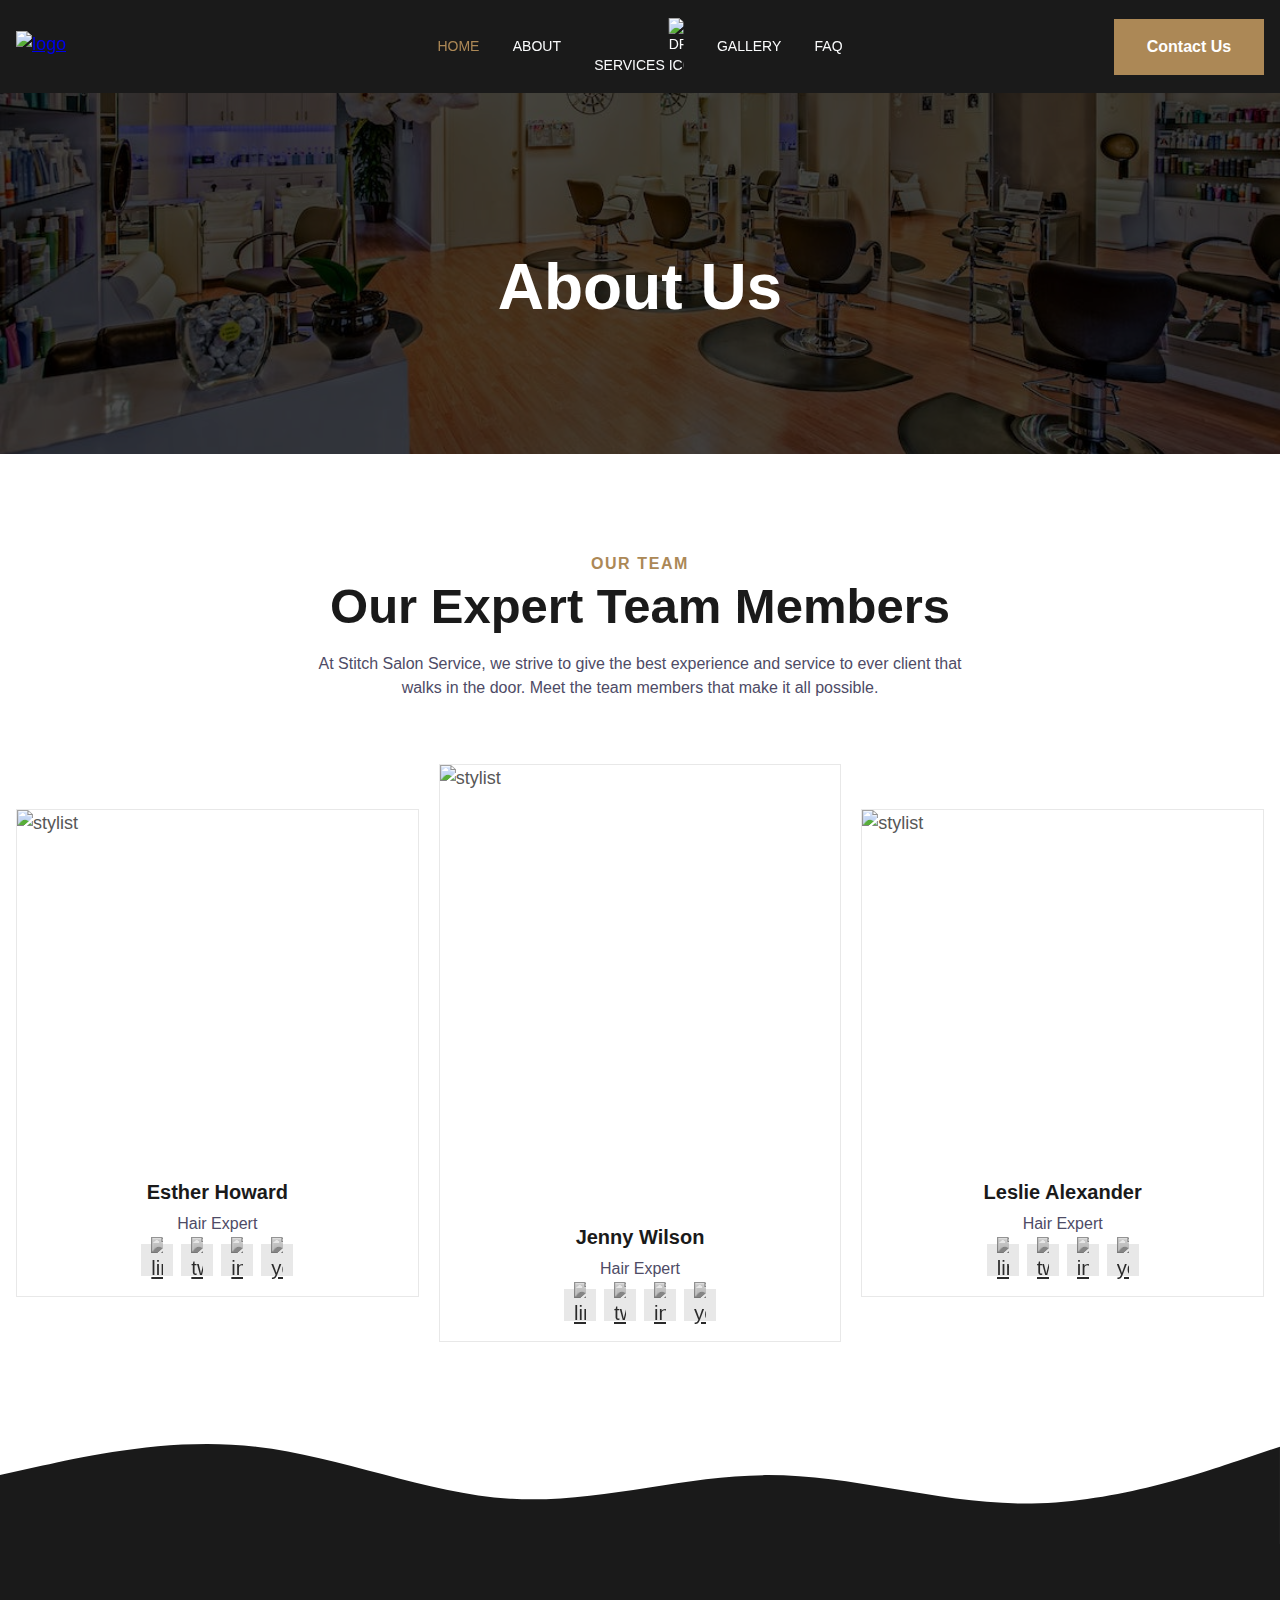
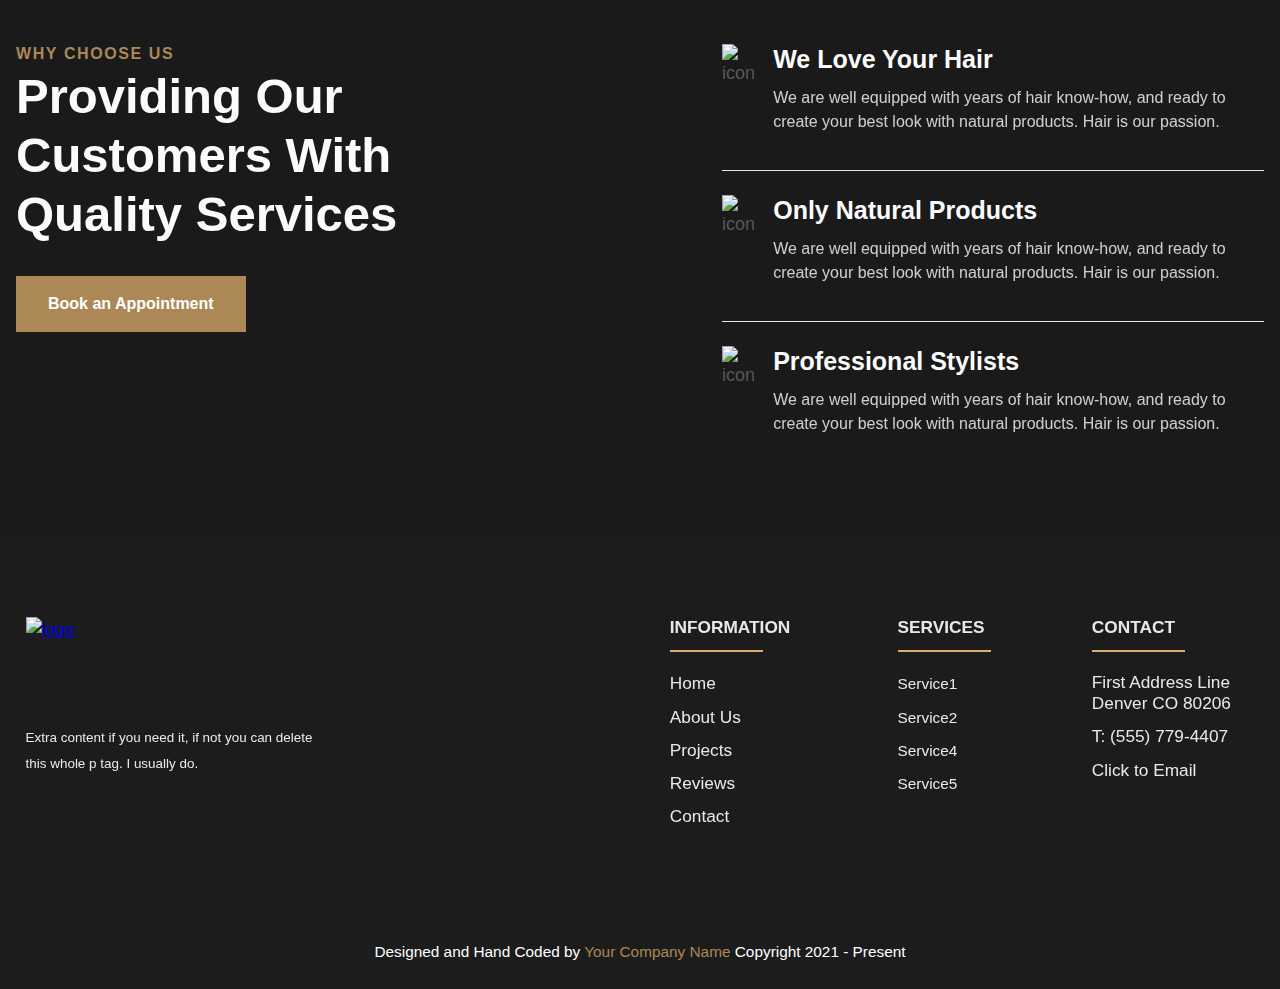
==== about.html @ 9f040b23 "first draft" ====
<!DOCTYPE html>
<html lang="en">
<head>
    
    <meta charset="UTF-8">
    <meta http-equiv="X-UA-Compatible" content="IE=edge">
    <meta name="viewport" content="width=device-width, initial-scale=1.0">

    <!--Swap our for actual link-->
    <link rel="canonical" href="https://www.company.com/about">

    <meta name="description" content="">
    <meta name="keywords" content="">

    <!--Social Media Display-->
    <meta property="og:title" content=""/>
    <meta property="og:description" content=""/>
    <meta property="og:type" content="website" />
    <meta property="og:url" content=""/>
    <meta property="og:image" content="/images/social.jpg"/>
    <meta property="og:image:secure_url" content="/images/social.jpg"/>

    <!--Favicons-->
    <link rel="apple-touch-icon" sizes="180x180" href="/apple-touch-icon.png">
    <link rel="icon" type="image/png" sizes="32x32" href="/favicon-32x32.png?v1">
    <link rel="icon" type="image/png" sizes="16x16" href="/favicon-16x16.png">
    <link rel="manifest" href="/site.webmanifest">
    <meta name="msapplication-TileColor" content="#da532c">
    <meta name="theme-color" content="#ffffff">

    <!-- Preload -->
    <link rel="preload" as="image" href="/images/salon-cover.jpeg">
    <link rel="preload" as="font" type="font/woff2" href="fonts/roboto-v29-latin-regular.woff2" crossorigin>
    <link rel="preload" as="font" type="font/woff2" href="fonts/roboto-v29-latin-700.woff2" crossorigin>

    <link rel="stylesheet" href="/css/root.css">
    <link rel="stylesheet" href="/css/about.css">
    <link rel="stylesheet" href="/css/dark.css">
    <link rel="stylesheet" href="/css/newabout.css">
    <link rel="stylesheet" href="/css/newnav.css">
    <link rel="stylesheet" href="/css/newfinalcall.css">

    <!--Put analytics tag here at the bottom to prevent it from render blocking-->

    <title>Company Name | About Us | Town and State</title>
</head>
<body>
    <!--Screen reader skip main nav-->
    <a class="skip" aria-label="skip to main content" href="#main">Click To Skip To Main Content</a>


<!-- ============================================ -->
<!--                 Navigation                   -->
<!-- ============================================ -->

<header id="cs-navigation">
    <div class="cs-container">
        <!--Nav Logo-->
        <a href="index.html" class="cs-logo" aria-label="back to home">
            <img src="https://csimg.nyc3.cdn.digitaloceanspaces.com/Icons/logo.svg" alt="logo" width="210" height="29" aria-hidden="true" decoding="async">
        </a>
        <!--Navigation List-->
        <nav class="cs-nav" role="navigation">
            <!--Mobile Nav Toggle-->
            <button class="cs-toggle" aria-label="mobile menu toggle">
                <div class="cs-box" aria-hidden="true">
                    <span class="cs-line cs-line1" aria-hidden="true"></span>
                    <span class="cs-line cs-line2" aria-hidden="true"></span>
                    <span class="cs-line cs-line3" aria-hidden="true"></span>
                </div>
            </button>
            <!-- We need a wrapper div so we can set a fixed height on the cs-ul in case the nav list gets too long from too many dropdowns being opened and needs to have an overflow scroll. This wrapper acts as the background so it can go the full height of the screen and not cut off any overflowing nav items while the cs-ul stops short of the bottom of the screen, which keeps all nav items in view no matter how mnay there are-->
            <div class="cs-ul-wrapper">
                <ul id="cs-expanded" class="cs-ul" aria-expanded="false">
                    <li class="cs-li">
                        <a href="index.html" class="cs-li-link cs-active">
                            Home
                        </a>
                    </li>
                    <li class="cs-li">
                        <a href="about.html" class="cs-li-link">
                            About
                        </a>
                    </li>
                    <!--Copy and paste this cs-dropdown list item and replace any .cs-li with this cs-dropdown group to make a new dropdown and it will work-->
                    <li class="cs-li cs-dropdown" tabindex="0">
                        <span class="cs-li-link">
                            Services
                            <img class="cs-drop-icon" src="https://csimg.nyc3.cdn.digitaloceanspaces.com/Icons/down-gold.svg" alt="dropdown icon" width="15" height="15" decoding="async" aria-hidden="true">
                        </span>
                        <ul class="cs-drop-ul">
                            <li class="cs-drop-li">
                                <a href="services.html" class="cs-li-link cs-drop-link">Highlights</a>
                            </li>
                            <li class="cs-drop-li">
                                <a href="services.html" class="cs-li-link cs-drop-link">Women's Hair Cuts</a>
                            </li>
                        </ul>
                    </li>
                    
                    <li class="cs-li">
                        <a href="gallery.html" class="cs-li-link">
                            Gallery
                        </a>
                    </li>
                    <li class="cs-li">
                        <a href="faq.html" class="cs-li-link">
                            FAQ
                        </a>
                    </li>
                </ul>
            </div>
        </nav>
        <a href="contact.html" class="cs-button-solid cs-nav-button">Contact Us</a>
        <!--Dark Mode toggle, uncomment button code if you want to enable a dark mode toggle-->
        <!-- <button id="dark-mode-toggle" aria-label="dark mode toggle">
            <svg class="cs-moon" xmlns="http://www.w3.org/2000/svg" viewBox="0 0 480 480" style="enable-background:new 0 0 480 480" xml:space="preserve"><path d="M459.782 347.328c-4.288-5.28-11.488-7.232-17.824-4.96-17.76 6.368-37.024 9.632-57.312 9.632-97.056 0-176-78.976-176-176 0-58.4 28.832-112.768 77.12-145.472 5.472-3.712 8.096-10.4 6.624-16.832S285.638 2.4 279.078 1.44C271.59.352 264.134 0 256.646 0c-132.352 0-240 107.648-240 240s107.648 240 240 240c84 0 160.416-42.688 204.352-114.176 3.552-5.792 3.04-13.184-1.216-18.496z"/></svg>
            <img class="cs-sun" aria-hidden="true" src="https://csimg.nyc3.cdn.digitaloceanspaces.com/Icons%2Fsun.svg" decoding="async" alt="moon" width="15" height="15">
        </button> -->
    </div>
</header>           
                            

        <!-- ============================================ -->
        <!--                    LANDING                   -->
        <!-- ============================================ -->
    
        <section id="int-hero">
            <h1 id="home-h">About Us</h1>
            <picture>
                <source media="(max-width: 600px)" srcset="/images/salon-cover.jpeg">
                <source media="(min-width: 601px)" srcset="/images/salon-cover.jpeg">
                <img aria-hidden="true" decoding="async" src="/images/cabinets2.jpg" alt="cabinets" width="400" height="662">
            </picture>
        </section>
<!-- ============================================ -->
<!--                Meet The Team                 -->
<!-- ============================================ -->

<section id="meet-team-979">
    <div class="cs-container">
        <div class="cs-content">
            <span class="cs-topper">Our Team</span>
            <h2 class="cs-title">Our Expert Team Members</h2>
            <p class="cs-text">
                At Stitch Salon Service, we strive to give the best experience and service to ever client that walks in the door. Meet the team members that make it all possible.
            </p>
        </div>
        <ul class="cs-card-group">
            <li class="cs-item">
                <picture class="cs-picture">
                    <!--Mobile Image-->
                    <source media="(max-width: 600px)" srcset="https://csimg.nyc3.cdn.digitaloceanspaces.com/Images/People/stylist1.jpg">
                    <!--Tablet and above Image-->
                    <source media="(min-width: 601px)" srcset="https://csimg.nyc3.cdn.digitaloceanspaces.com/Images/People/stylist1.jpg">
                    <img loading="lazy" decoding="async" src="https://csimg.nyc3.cdn.digitaloceanspaces.com/Images/People/stylist1.jpg" alt="stylist" width="320" height="400">
                </picture>
                <div class="cs-info">
                    <span class="cs-name">Esther Howard</span>
                    <span class="cs-job">Hair Expert</span>
                    <div class="cs-social-group">
                        <a href="" class="cs-link" aria-label="visit linkedin">
                            <img class="cs-icon" loading="lazy" decoding="async" src="https://csimg.nyc3.cdn.digitaloceanspaces.com/Icons/linkedin-gold.svg" alt="linkedin" width="12" height="12">
                        </a>
                        <a href="" class="cs-link" aria-label="visit twitter">
                            <img class="cs-icon" loading="lazy" decoding="async" src="https://csimg.nyc3.cdn.digitaloceanspaces.com/Icons/twitter-gold.svg" alt="twitter" width="12" height="12">
                        </a>
                        <a href="" class="cs-link" aria-label="visit instragram">
                            <img class="cs-icon" loading="lazy" decoding="async" src="https://csimg.nyc3.cdn.digitaloceanspaces.com/Icons/instagram-gold.svg" alt="instragram" width="12" height="12">
                        </a>
                        <a href="" class="cs-link" aria-label="visit youtube">
                            <img class="cs-icon" loading="lazy" decoding="async" src="https://csimg.nyc3.cdn.digitaloceanspaces.com/Icons/youtube-gold.svg" alt="youtube" width="12" height="12">
                        </a>
                    </div>
                </div>
            </li>
            <li class="cs-item">
                <picture class="cs-picture">
                    <!--Mobile Image-->
                    <source media="(max-width: 600px)" srcset="https://csimg.nyc3.cdn.digitaloceanspaces.com/Images/People/stylist2.jpg">
                    <!--Tablet and above Image-->
                    <source media="(min-width: 601px)" srcset="https://csimg.nyc3.cdn.digitaloceanspaces.com/Images/People/stylist2.jpg">
                    <img loading="lazy" decoding="async" src="https://csimg.nyc3.cdn.digitaloceanspaces.com/Images/People/stylist2.jpg" alt="stylist" width="320" height="400">
                </picture>
                <div class="cs-info">
                    <span class="cs-name">Jenny Wilson</span>
                    <span class="cs-job">Hair Expert</span>
                    <div class="cs-social-group">
                        <a href="" class="cs-link" aria-label="visit linkedin">
                            <img img class="cs-icon" loading="lazy" decoding="async" src="https://csimg.nyc3.cdn.digitaloceanspaces.com/Icons/linkedin-gold.svg" alt="linkedin" width="12" height="12">
                        </a>
                        <a href="" class="cs-link" aria-label="visit twitter">
                            <img img class="cs-icon" loading="lazy" decoding="async" src="https://csimg.nyc3.cdn.digitaloceanspaces.com/Icons/twitter-gold.svg" alt="twitter" width="12" height="12">
                        </a>
                        <a href="" class="cs-link" aria-label="visit instragram">
                            <img img class="cs-icon" loading="lazy" decoding="async" src="https://csimg.nyc3.cdn.digitaloceanspaces.com/Icons/instagram-gold.svg" alt="instragram" width="12" height="12">
                        </a>
                        <a href="" class="cs-link" aria-label="visit youtube">
                            <img img class="cs-icon" loading="lazy" decoding="async" src="https://csimg.nyc3.cdn.digitaloceanspaces.com/Icons/youtube-gold.svg" alt="youtube" width="12" height="12">
                        </a>
                    </div>
                </div>
            </li>
            <li class="cs-item">
                <picture class="cs-picture">
                    <!--Mobile Image-->
                    <source media="(max-width: 600px)" srcset="https://csimg.nyc3.cdn.digitaloceanspaces.com/Images/People/stylist3.jpg">
                    <!--Tablet and above Image-->
                    <source media="(min-width: 601px)" srcset="https://csimg.nyc3.cdn.digitaloceanspaces.com/Images/People/stylist3.jpg">
                    <img loading="lazy" decoding="async" src="https://csimg.nyc3.cdn.digitaloceanspaces.com/Images/People/stylist3.jpg" alt="stylist" width="320" height="400">
                </picture>
                <div class="cs-info">
                    <span class="cs-name">Leslie Alexander</span>
                    <span class="cs-job">Hair Expert</span>
                    <div class="cs-social-group">
                        <a href="" class="cs-link" aria-label="visit linkedin">
                            <img img class="cs-icon" loading="lazy" decoding="async" src="https://csimg.nyc3.cdn.digitaloceanspaces.com/Icons/linkedin-gold.svg" alt="linkedin" width="12" height="12">
                        </a>
                        <a href="" class="cs-link" aria-label="visit twitter">
                            <img img class="cs-icon" loading="lazy" decoding="async" src="https://csimg.nyc3.cdn.digitaloceanspaces.com/Icons/twitter-gold.svg" alt="twitter" width="12" height="12">
                        </a>
                        <a href="" class="cs-link" aria-label="visit instragram">
                            <img img class="cs-icon" loading="lazy" decoding="async" src="https://csimg.nyc3.cdn.digitaloceanspaces.com/Icons/instagram-gold.svg" alt="instragram" width="12" height="12">
                        </a>
                        <a href="" class="cs-link" aria-label="visit youtube">
                            <img img class="cs-icon" loading="lazy" decoding="async" src="https://csimg.nyc3.cdn.digitaloceanspaces.com/Icons/youtube-gold.svg" alt="youtube" width="12" height="12">
                        </a>
                    </div>
                </div>
            </li>
        </ul>
    </div>
</section>

<!-- SVG ATTEMPT #2 -->
<svg id="wavey" xmlns="http://www.w3.org/2000/svg" viewBox="0 0 1440 320">
    <path fill="#1a1a1a" fill-opacity="1" d="M0,224L48,213.3C96,203,192,181,288,192C384,203,480,245,576,250.7C672,256,768,224,864,224C960,224,1056,256,1152,256C1248,256,1344,224,1392,208L1440,192L1440,320L1392,320C1344,320,1248,320,1152,320C1056,320,960,320,864,320C768,320,672,320,576,320C480,320,384,320,288,320C192,320,96,320,48,320L0,320Z"></path>
</svg>
  
                                
<!-- ============================================ -->
<!--               Why Choose Us                  -->
<!-- ============================================ -->

<section id="why-958">
    <div class="cs-container">
        <div class="cs-content">
            <span class="cs-topper">Why Choose Us</span>
            <h2 class="cs-title">Providing Our Customers With Quality Services</h2>
            <a href="" class="cs-button-solid">Book an Appointment</a>
        </div>
        <ul class="cs-card-group">
            <li class="cs-item">
                <img class="cs-icon" src="https://csimg.nyc3.cdn.digitaloceanspaces.com/Icons/heart-gold.svg" aria-hidden="true" loading="lazy" decoding="async" alt="icon" width="40" height="40">
                <div class="cs-flex">
                    <h3 class="cs-h3">We Love Your Hair</h3>
                    <p class="cs-item-text">
                        We are well equipped with years of hair know-how, and ready to create your best look with natural products. Hair is our passion.
                    </p>
                </div>
            </li>
            <li class="cs-item">
                <img class="cs-icon" src="https://csimg.nyc3.cdn.digitaloceanspaces.com/Icons/trees-gold.svg" aria-hidden="true" loading="lazy" decoding="async" alt="icon" width="40" height="40">
                <div class="cs-flex">
                    <h3 class="cs-h3">Only Natural Products</h3>
                    <p class="cs-item-text">
                        We are well equipped with years of hair know-how, and ready to create your best look with natural products. Hair is our passion.
                    </p>
                </div>
            </li>
            <li class="cs-item">
                <img class="cs-icon" src="https://csimg.nyc3.cdn.digitaloceanspaces.com/Icons/trees-gold.svg" aria-hidden="true" loading="lazy" decoding="async" alt="icon" width="40" height="40">
                <div class="cs-flex">
                    <h3 class="cs-h3">Professional Stylists</h3>
                    <p class="cs-item-text">
                        We are well equipped with years of hair know-how, and ready to create your best look with natural products. Hair is our passion.
                    </p>
                </div>
            </li>
        </ul>
    </div>
    <picture class="cs-picture">
        <!--Mobile Image-->
        <source media="(max-width: 600px)" srcset="https://csimg.nyc3.cdn.digitaloceanspaces.com/Images/People/hands-m.png">
        <!--Tablet and above Image-->
        <source media="(min-width: 601px)" srcset="https://csimg.nyc3.cdn.digitaloceanspaces.com/Images/People/hands.png">
        <img loading="lazy" decoding="async" src="https://csimg.nyc3.cdn.digitaloceanspaces.com/Images/People/hands.png" alt="hands holding accessories" width="956" height="226">
    </picture>
</section>
                                
    <!-- ============================================ -->
    <!--                   Footer                     -->
    <!-- ============================================ -->

    <footer id="footer">
        <div class="container">
            <div class="left-section">
                <a class="logo" href="/index.html"><img loading="lazy" decoding="async" src="/images/logo-light.png" alt="logo" width="264" height="78"></a>
                <p>
                    Extra content if you need it, if not you can delete this whole p tag. I usually do.
                </p>
            </div>
            <div class="right-section">
                <div class="lists">
                    <ul>
                        <li><h2>Information</h2></li>
                        <li><a href="/index.html">Home</a></li>
                        <li><a href="/about.html">About Us</a></li>
                        <li><a href="/projects.html">Projects</a></li>
                        <li><a href="/testimonials.html">Reviews</a></li>
                        <li><a href="/contact.html">Contact</a></li>
                    </ul>
                    <ul>
                        <li><h2>Services</h2></li>
                        <li>Service1</li>
                        <li>Service2</li>
                        <li>Service4</li>
                        <li>Service5</li>
                    </ul>
                    <ul>
                        <li><h2>Contact</h2></li>
                        <li><a href="/contact.html">First Address Line<br>Denver CO 80206</a></li>
                        <li><a href="tel:555-779-4407">T: (555) 779-4407</a></li>
                        <li><a href="mailto:email@email.com">Click to Email</a></li>
                    </ul>
                </div>
            </div>
        </div>

        <div class="credit">
            <span>Designed and Hand Coded by</span>
            <a href="" target="_blank" rel="noopener">Your Company Name</a>
            <span class="copyright"> Copyright 2021 - Present</span></div>
    </footer>

    <script defer src="/nav.js"></script>
    <script defer src="/dark.js"></script>
    <!--
        This script adds a class to the body after scrolling 100px
        and we used these body.scroll styles to create some on scroll 
        animations with the navbar
    -->
    <script defer>
        document.addEventListener('scroll', (e) => { 
            const scroll = document.documentElement.scrollTop;
            if(scroll >= 100){
        document.querySelector('body').classList.add('scroll')
            } else {
            document.querySelector('body').classList.remove('scroll')
            }
        });
    </script>

</body>
</html>
---- css/root.css ----
/*-- -------------------------- -->
<---        Core Styles         -->
<--- -------------------------- -*/
/* Mobile */
@media only screen and (min-width: 0em) {
  :root {
    --primary: #FFBA19;
    --primaryShade: #ffd675;
    --primaryDark: #805d0d;
    --bodyText: #1a1a1a;
  }
  /* roboto-regular - latin */
  @font-face {
    font-family: 'Roboto';
    font-style: normal;
    font-weight: 400;
    src: local(''), url('../fonts/roboto-v29-latin-regular.woff2') format('woff2'), /* Chrome 26+, Opera 23+, Firefox 39+ */ url('../fonts/roboto-v29-latin-regular.woff') format('woff');
    
    /* Chrome 6+, Firefox 3.6+, IE 9+, Safari 5.1+ */
  }
  /* roboto-700 - latin */
  @font-face {
    font-family: 'Roboto';
    font-style: normal;
    font-weight: 700;
    src: local(''), url('../fonts/roboto-v29-latin-700.woff2') format('woff2'), /* Chrome 26+, Opera 23+, Firefox 39+ */ url('../fonts/roboto-v29-latin-700.woff') format('woff');
    
    /* Chrome 6+, Firefox 3.6+, IE 9+, Safari 5.1+ */
  }
  /* roboto-900 - latin */
  @font-face {
    font-family: 'Roboto';
    font-style: normal;
    font-weight: 900;
    src: local(''), url('../fonts/roboto-v29-latin-900.woff2') format('woff2'), /* Chrome 26+, Opera 23+, Firefox 39+ */ url('../fonts/roboto-v29-latin-900.woff') format('woff');
    
    /* Chrome 6+, Firefox 3.6+, IE 9+, Safari 5.1+ */
  }
  body,
  html {
    margin: 0;
    padding: 0;
    font-size: 100%;
    font-family: 'Roboto', Arial, sans-serif;
    color: var(--bodyText);
    overflow-x: hidden;
  }
  *,
  *:before,
  *:after {
    margin: 0;
    padding: 0;
    -webkit-box-sizing: border-box;
            box-sizing: border-box;
  }
  body {
    -webkit-transition: background-color 0.3s;
    transition: background-color 0.3s;
  }
  .container {
    position: relative;
    width: 92%;
    margin: auto;
  }
  h1,
  h2,
  h3,
  h4,
  h5,
  h6 {
    margin: 0;
    color: #1a1a1a;
  }
  p,
  li,
  a {
    font-size: 1.125em;
    line-height: 1.5em;
    margin: 0;
  }
  p,
  li {
    color: #575757;
  }
  a:hover,
  button:hover {
    cursor: pointer;
  }
  .button-solid {
    font-size: 0.875em;
    font-weight: bold;
    text-transform: uppercase;
    text-decoration: none;
    display: inline-block;
    width: auto;
    line-height: 3.57142857em;
    height: 3.57142857em;
    text-align: center;
    padding: 0 2.14285714em;
    position: relative;
    z-index: 1;
    background-color: var(--primary);
    color: #000;
    -webkit-transition: color .3s;
    transition: color .3s;
    -webkit-transition-delay: .1s;
            transition-delay: .1s;
  }
  .button-solid:hover {
    color: #fff;
  }
  .button-solid:hover:before {
    width: 100%;
  }
  .button-solid:before {
    content: '';
    position: absolute;
    display: block;
    height: 100%;
    opacity: 1;
    top: 0;
    left: 0;
    z-index: -1;
    background-color: #000;
    width: 0;
    -webkit-transition: width .3s;
    transition: width .3s;
  }
  .skip {
    position: absolute;
    top: 0;
    left: 0;
    opacity: 0;
    z-index: -1111111;
  }
}
/* Reset Margins */
@media only screen and (min-width: 1024px) {
  body,
  html {
    padding: 0;
    margin: 0;
  }
}
/* Scale full website with the viewport width */
@media only screen and (min-width: 2000px) {
  body,
  html {
    font-size: .85vw;
  }
}/*-- -------------------------- -->
<---     Mobile Navigation      -->
<--- -------------------------- -*/

:root {
  /* remove this whole :root and put in your global css file that's shared on all pages, then just remove this section from all other Stitches you add later, only need this once in your global stylesheet */
  --primary: #AC8856;
  --primaryLight: #5A766A;
  --secondary: #FFBA43;
  --secondaryLight: #FFBA43;
  --headerColor: #1a1a1a;
  --bodyTextColor: #4E4B66;
  --bodyTextColorWhite: #FAFBFC;
  /* 13px - 16px */
  --topperFontSize: clamp(0.8125rem, 1.6vw, 1rem);
  /* 31px - 49px */
  --headerFontSize: clamp(1.9375rem, 3.9vw, 3.0625rem);
  --bodyFontSize: 1rem;
  /* 60px - 100px top and bottom */
  --sectionPadding: clamp(3.75rem, 7.82vw, 6.25rem) 1rem;
}

/* Mobile - 1023px */
@media only screen and (max-width: 63.9375rem) {
  body.cs-open {
    overflow: hidden;
  }
  #cs-navigation {
    /* remove the font family so the Stitch inherits the fonts from your global stylesheet */
    font-family: 'Roboto', 'Arial', sans-serif;
    width: 100%;
    padding: 1.25rem 1rem;
    /* prevents padding from affecting height and width */
    box-sizing: border-box;
    background-color: #1a1a1a;
    box-shadow: rgba(149, 157, 165, 0.2) 0px 8px 24px;
    position: fixed;
    z-index: 10000;
  }
  #cs-navigation:before {
    content: '';
    width: 100%;
    height: 0vh;
    background: rgba(0, 0, 0, 0.6);
    -webkit-backdrop-filter: blur(10px);
    backdrop-filter: blur(10px);
    position: absolute;
    display: block;
    top: 100%;
    right: 0;
    z-index: -1100;
    opacity: 0;
    transition: height .5s, opacity .5s;
  }
  #cs-navigation.cs-active:before {
    height: 150vh;
    opacity: 1;
  }
  #cs-navigation.cs-active .cs-toggle {
    transform: rotate(180deg);
  }
  #cs-navigation.cs-active .cs-ul-wrapper {
    opacity: 1;
    transform: scaleY(1);
    transition-delay: .15s;
  }
  #cs-navigation.cs-active .cs-li {
    transform: translateY(0);
    opacity: 1;
  }
  #cs-navigation .cs-container {
    width: 100%;
    display: flex;
    justify-content: flex-end;
    align-items: center;
  }
  #cs-navigation .cs-logo {
    width: 40%;
    max-width: 9.125rem;
    height: 100%;
    margin: 0 auto 0 0;
    padding: 0;
    /* prevents padding from affecting height and width */
    box-sizing: border-box;
    display: flex;
    justify-content: center;
    align-items: center;
    z-index: 10;
  }
  #cs-navigation .cs-logo img {
    width: 100%;
    height: 100%;
    /* ensures the image never overflows the container. It stays contained within it's width and height and expands to fill it then stops once it reaches an edge */
    object-fit: contain;
  }
  #cs-navigation .cs-toggle {
    width: 3.5rem;
    height: 3.5rem;
    margin: 0 0 0 auto;
    border-radius: 0.25rem;
    background-color: var(--primary);
    border: none;
    display: flex;
    justify-content: center;
    align-items: center;
    transition: transform .6s;
  }
  #cs-navigation .cs-active .cs-line1 {
    top: 50%;
    transform: translate(-50%, -50%) rotate(225deg);
  }
  #cs-navigation .cs-active .cs-line2 {
    top: 50%;
    transform-origin: center;
    transform: translate(-50%, -50%) translateY(0) rotate(-225deg);
  }
  #cs-navigation .cs-active .cs-line3 {
    bottom: 100%;
    opacity: 0;
  }
  #cs-navigation .cs-box {
    /* 24px - 28px */
    width: clamp(1.5rem, 2vw, 1.75rem);
    height: 1rem;
    position: relative;
  }
  #cs-navigation .cs-line {
    width: 100%;
    height: 2px;
    border-radius: 2px;
    background-color: #FAFBFC;
    position: absolute;
    left: 50%;
    transform: translateX(-50%);
  }
  #cs-navigation .cs-line1 {
    top: 0;
    transform-origin: center;
    transition: transform .5s, top .3S, left .3S;
    animation-duration: .7s;
    animation-timing-function: ease;
    animation-fill-mode: forwards;
    animation-direction: normal;
  }
  #cs-navigation .cs-line2 {
    top: 50%;
    transform: translateX(-50%) translateY(-50%);
    transition: top .3s, left .3s, transform .5s;
    animation-duration: .7s;
    animation-timing-function: ease;
    animation-fill-mode: forwards;
    animation-direction: normal;
  }
  #cs-navigation .cs-line3 {
    bottom: 0;
    transition: bottom .3s, opacity .3s;
  }
  #cs-navigation .cs-ul-wrapper {
    width: 100%;
    height: auto;
    padding-bottom: 2.4em;
    opacity: 0;
    background-color: #fff;
    box-shadow: inset rgba(0, 0, 0, 0.2) 0px 8px 24px;
    overflow: hidden;
    position: absolute;
    top: 100%;
    left: 0;
    z-index: -1;
    transform: scaleY(0);
    transform-origin: top;
    transition: transform .4s, opacity .3s;
  }
  #cs-navigation .cs-ul {
    margin: 0;
    padding: 3rem 0 0 0;
    width: 100%;
    height: auto;
    max-height: 65vh;
    overflow: scroll;
    display: flex;
    justify-content: flex-start;
    flex-direction: column;
    align-items: center;
    gap: 1.25rem;
  }
  #cs-navigation .cs-li {
    width: 100%;
    text-align: center;
    list-style: none;
    margin-right: 0;
    /* transition from these values */
    transform: translateY(-4.375rem);
    opacity: 0;
    transition: transform .6s, opacity .9s;
  }
  #cs-navigation .cs-li:nth-of-type(1) {
    transition-delay: .05s;
  }
  #cs-navigation .cs-li:nth-of-type(2) {
    transition-delay: .1s;
  }
  #cs-navigation .cs-li:nth-of-type(3) {
    transition-delay: .15s;
  }
  #cs-navigation .cs-li:nth-of-type(4) {
    transition-delay: .2s;
  }
  #cs-navigation .cs-li:nth-of-type(5) {
    transition-delay: .25s;
  }
  #cs-navigation .cs-li:nth-of-type(6) {
    transition-delay: .3s;
  }
  #cs-navigation .cs-li:nth-of-type(7) {
    transition-delay: .35s;
  }
  #cs-navigation .cs-li:nth-of-type(8) {
    transition-delay: .4s;
  }
  #cs-navigation .cs-li:nth-of-type(9) {
    transition-delay: .45s;
  }
  #cs-navigation .cs-li:nth-of-type(10) {
    transition-delay: .5s;
  }
  #cs-navigation .cs-li:nth-of-type(11) {
    transition-delay: .55s;
  }
  #cs-navigation .cs-li:nth-of-type(12) {
    transition-delay: .6s;
  }
  #cs-navigation .cs-li:nth-of-type(13) {
    transition-delay: .65s;
  }
  #cs-navigation .cs-li-link {
    /* 16px - 24px */
    font-size: clamp(1rem, 2.5vw, 1.5rem);
    line-height: 1.2em;
    text-decoration: none;
    margin: 0;
    color: var(--headerColor);
    display: inline-block;
    position: relative;
  }
  #cs-navigation .cs-li-link.cs-active {
    color: var(--primary);
  }
  #cs-navigation .cs-li-link:hover {
    color: var(--primary);
  }
  #cs-navigation .cs-button-solid {
    display: none;
  }
}

/*-- -------------------------- -->
<---     Navigation Dropdown    -->
<--- -------------------------- -*/

/* Mobile - 1023px */
@media only screen and (max-width: 63.9375rem) {
  #cs-navigation .cs-li {
    text-align: center;
    width: 100%;
    display: block;
  }
  #cs-navigation .cs-dropdown {
    position: relative;
    color: var(--bodyTextColorWhite);
  }
  #cs-navigation .cs-dropdown.cs-active .cs-drop-ul {
    height: auto;
    opacity: 1;
    visibility: visible;
    margin: 0.75rem 0 0 0;
    padding: 0.75rem 0;
  }
  #cs-navigation .cs-dropdown.cs-active .cs-drop-link {
    opacity: 1;
  }
  #cs-navigation .cs-dropdown .cs-li-link {
    position: relative;
    transition: opacity .3s;
  }
  #cs-navigation .cs-drop-icon {
    width: 0.9375rem;
    height: auto;
    position: absolute;
    top: 50%;
    right: -1.25rem;
    transform: translateY(-50%);
  }
  #cs-navigation .cs-drop-ul {
    width: 100%;
    height: 0;
    margin: 0;
    padding: 0;
    background-color: var(--primary);
    overflow: hidden;
    opacity: 0;
    visibility: hidden;
    display: flex;
    justify-content: flex-start;
    flex-direction: column;
    align-items: center;
    gap: 0.75rem;
    transition: padding .3s, margin .3s, height .3s, opacity .3s, visibility .3s;
  }
  #cs-navigation .cs-drop-li {
    list-style: none;
  }
  #cs-navigation .cs-li-link.cs-drop-link {
    /* 14px - 16px */
    font-size: clamp(0.875rem, 2vw, 1.25rem);
    color: #fff;
  }
}
/* Desktop - 1024px */
@media only screen and (min-width: 64rem) {
  #cs-navigation .cs-dropdown {
    position: relative;
  }
  #cs-navigation .cs-dropdown:hover {
    cursor: pointer;
  }
  #cs-navigation .cs-dropdown:hover .cs-drop-ul {
    transform: scaleY(1);
    opacity: 1;
    visibility: visible;
  }
  #cs-navigation .cs-dropdown:hover .cs-drop-li {
    opacity: 1;
    transform: translateY(0);
  }
  #cs-navigation .cs-drop-icon {
    width: 0.9375rem;
    height: auto;
    display: inline-block;
  }
  #cs-navigation .cs-drop-ul {
    min-width: 12.5rem;
    margin: 0;
    padding: 0;
    background-color: #1a1a1a;
    overflow: hidden;
    opacity: 0;
    visibility: hidden;
    border-bottom: 5px solid var(--primary);
    /* if you have 8 or more links in your dropdown nav, uncomment the columns property to make the list into 2 even columns. Change it to 3 or 4 if you need extra columns. Then remove the transition delays on the cs-drop-li so they don't have weird scattered animations */
    position: absolute;
    top: 100%;
    z-index: -100;
    transform: scaleY(0);
    transform-origin: top;
    transition: transform .3s, visibility .3s, opacity .3s;
  }
  #cs-navigation .cs-drop-li {
    list-style: none;
    font-size: 1rem;
    text-decoration: none;
    opacity: 0;
    width: 100%;
    height: auto;
    display: block;
    transform: translateY(-0.625rem);
    transition: opacity .6s, transform .6s;
  }
  #cs-navigation .cs-drop-li:nth-of-type(1) {
    transition-delay: .05s;
  }
  #cs-navigation .cs-drop-li:nth-of-type(2) {
    transition-delay: .1s;
  }
  #cs-navigation .cs-drop-li:nth-of-type(3) {
    transition-delay: .15s;
  }
  #cs-navigation .cs-drop-li:nth-of-type(4) {
    transition-delay: .2s;
  }
  #cs-navigation .cs-drop-li:nth-of-type(5) {
    transition-delay: .25s;
  }
  #cs-navigation .cs-drop-li:nth-of-type(6) {
    transition-delay: .3s;
  }
  #cs-navigation .cs-drop-li:nth-of-type(7) {
    transition-delay: .35s;
  }
  #cs-navigation .cs-drop-li:nth-of-type(8) {
    transition-delay: .4s;
  }
  #cs-navigation .cs-drop-li:nth-of-type(9) {
    transition-delay: .45s;
  }
  #cs-navigation .cs-li-link.cs-drop-link {
    text-transform: capitalize;
    white-space: nowrap;
    width: 100%;
    font-size: 1rem;
    line-height: 1.5em;
    text-decoration: none;
    padding: 0.75rem;
    /* prevents padding from affecting height and width */
    box-sizing: border-box;
    color: var(--bodyTextColorWhite);
    display: block;
    transition: color 0.3s, background-color 0.3s;
  }
  #cs-navigation .cs-li-link.cs-drop-link:hover {
    background-color: var(--primary);
    color: var(--bodyTextColorWhite);
  }
  #cs-navigation .cs-li-link.cs-drop-link:before {
    display: none;
  }
}

/*-- -------------------------- -->
<---     Desktop Navigation     -->
<--- -------------------------- -*/

/* Small Desktop - 1024px */
@media only screen and (min-width: 64rem) {
  #cs-navigation {
    /* remove the font family so the Stitch inherits the fonts from your global stylesheet */
    font-family: 'Roboto', 'Arial', sans-serif;
    width: 100%;
    padding: 0 1rem;
    /* prevents padding from affecting height and width */
    box-sizing: border-box;
    background-color: #1a1a1a;
    position: fixed;
    z-index: 10000;
  }
  #cs-navigation .cs-container {
    width: 100%;
    /* same height as the cs-ul-wrapper */
    height: 5.8125rem;
    max-width: 80rem;
    margin: auto;
    display: flex;
    justify-content: flex-end;
    align-items: center;
    gap: 1.5rem;
    position: relative;
  }
  #cs-navigation .cs-toggle {
    display: none;
  }
  #cs-navigation .cs-logo {
    width: 18.4%;
    max-width: 21.875rem;
    height: 2rem;
    /* margin-right auto pushes everything away from it to the right */
    margin: 0 auto 0 0;
    padding: 0;
    display: flex;
    justify-content: center;
    align-items: center;
    z-index: 100;
  }
  #cs-navigation .cs-logo img {
    width: 100%;
    height: 100%;
    /* ensures the image never overflows the container. It stays contained within it's width and height and expands to fill it then stops once it reaches an edge */
    object-fit: contain;
  }
  #cs-navigation .cs-ul-wrapper {
    /* absolutely positioned to be dead center */
    position: absolute;
    left: 50%;
    top: 50%;
    transform: translate(-50%, -50%);
  }
  #cs-navigation .cs-ul {
    width: 100%;
    margin: 0;
    padding: 0;
    display: flex;
    justify-content: flex-start;
    align-items: center;
    /* 20px - 36px */
    gap: clamp(1.25rem, 2.6vw, 2.25rem);
  }
  #cs-navigation .cs-li {
    list-style: none;
    padding: 2.25rem 0;
    /* prevent flexbox from squishing it */
    flex: none;
  }
  #cs-navigation .cs-li-link {
    /* 14px - 16px */
    font-size: clamp(0.875rem, 0.6vw, 1rem);
    line-height: 1.5em;
    text-decoration: none;
    text-transform: uppercase;
    margin: 0;
    color: var(--bodyTextColorWhite);
    display: block;
    position: relative;
    transition: color .3s;
  }
  #cs-navigation .cs-li-link:hover {
    color: var(--primary);
  }
  #cs-navigation .cs-li-link.cs-active {
    color: var(--primary);
  }
  #cs-navigation .cs-button-solid {
    font-size: 1rem;
    /* 46px - 56px */
    line-height: clamp(2.875em, 5.5vw, 3.5em);
    text-decoration: none;
    font-weight: 700;
    text-align: center;
    margin: 0;
    color: #fff;
    min-width: 9.375rem;
    padding: 0 2rem;
    background-color: var(--primary);
    display: inline-block;
    position: relative;
    z-index: 1;
    /* prevents padding from adding to the width */
    box-sizing: border-box;
    transition: color .3s;
  }
  #cs-navigation .cs-button-solid:before {
    content: '';
    position: absolute;
    height: 100%;
    width: 0%;
    background: #fff;
    opacity: 1;
    top: 0;
    left: 0;
    z-index: -1;
    transition: width .3s;
  }
  #cs-navigation .cs-button-solid:hover {
    color: #1a1a1a;
  }
  #cs-navigation .cs-button-solid:hover:before {
    width: 100%;
  }
}
                                
/*-- -------------------------- -->
<---   Interior Page Header     -->
<--- -------------------------- -*/
/* Mobile */
@media only screen and (min-width: 0em) {
  #int-hero {
    display: -webkit-box;
    display: -ms-flexbox;
    display: flex;
    -webkit-box-pack: center;
        -ms-flex-pack: center;
            justify-content: center;
    -webkit-box-align: center;
        -ms-flex-align: center;
            align-items: center;
    -webkit-box-orient: vertical;
    -webkit-box-direction: normal;
        -ms-flex-direction: column;
            flex-direction: column;
    position: relative;
    z-index: 1;
    min-height: 30vh;
    padding-top: 3.125em;
  }
  #int-hero:before {
    content: '';
    position: absolute;
    display: block;
    height: 100%;
    width: 100%;
    background: #000;
    opacity: .7;
    top: 0;
    left: 0;
    z-index: -1;
  }
  #int-hero picture {
    position: absolute;
    top: 0;
    left: 0;
    height: 100%;
    width: 100%;
    z-index: -2;
  }
  #int-hero picture img {
    position: absolute;
    top: 0;
    left: 0;
    height: 100%;
    width: 100%;
    -o-object-fit: cover;
       object-fit: cover;
  }
  #int-hero h1 {
    color: #fff;
    font-size: 2.13333333em;
    text-align: center;
    margin: 0 auto;
    position: relative;
    width: 96%;
    max-width: 7.8125em;
    margin-top: 1.09375em;
    margin-bottom: 0.46875em;
  }
  #int-hero p {
    color: #fff;
    text-align: center;
    max-width: 22.22222222em;
    margin: auto;
    margin-bottom: 1.66666667em;
    display: block;
    width: 96%;
  }
}
/* Tablet */
@media only screen and (min-width: 48em) {
  #int-hero {
    font-size: 16px;
  }
  #int-hero h1 {
    font-size: 4em;
  }
}
/* Small Desktop */
@media only screen and (min-width: 64em) {
  #int-hero {
    min-height: 18.75em;
    height: auto;
    padding-top: 11.25em;
    -webkit-padding-after: 6.25em;
            padding-block-end: 6.25em;
    background-attachment: fixed;
    font-size: inherit;
  }
}
/*-- -------------------------- -->
<---           Footer           -->
<--- -------------------------- -*/
/* Mobile */
@media only screen and (min-width: 0em) {
  #footer {
    background: #1C1C1C;
    padding: 5.25em 0 1.25em;
    font-size: min(4vw, 1.2em);
  }
  #footer .left-section {
    margin: auto;
    margin-bottom: 3.125em;
    text-align: center;
  }
  #footer .left-section .logo {
    display: inline-block;
    margin: auto;
    width: auto;
    height: 3.125em;
    margin-bottom: 1.875em;
    text-align: center;
  }
  #footer .left-section .logo img {
    width: auto;
    height: 100%;
    display: block;
  }
  #footer .left-section p {
    font-size: 0.875em;
    line-height: 1.92857143;
    color: #fff;
    opacity: .9;
    text-align: center;
    width: 100%;
    width: 21.92857143em;
    margin: auto;
  }
  #footer .right-section {
    width: 96%;
    max-width: 25.4375em;
    margin: auto;
  }
  #footer .right-section .lists {
    display: -webkit-box;
    display: -ms-flexbox;
    display: flex;
    -webkit-box-pack: justify;
        -ms-flex-pack: justify;
            justify-content: space-between;
    -ms-flex-wrap: wrap;
        flex-wrap: wrap;
    width: 96%;
    max-width: 19.1875em;
    margin: auto;
  }
  #footer .right-section .lists ul {
    padding: 0;
    margin-bottom: 0;
    margin-top: 0;
  }
  #footer .right-section .lists ul:nth-of-type(3) {
    margin-top: 3.125em;
  }
  #footer .right-section .lists ul:nth-of-type(3) li {
    display: -webkit-box;
    display: -ms-flexbox;
    display: flex;
    -webkit-box-pack: start;
        -ms-flex-pack: start;
            justify-content: flex-start;
    -webkit-box-align: center;
        -ms-flex-align: center;
            align-items: center;
    margin-bottom: 0.88888889em;
  }
  #footer .right-section .lists ul:nth-of-type(3) li:last-of-type {
    margin-bottom: 0;
  }
  #footer .right-section .lists ul li {
    list-style: none;
    margin-bottom: 0.66666667em;
    color: #fff;
    font-size: 1em;
    opacity: .9;
  }
  #footer .right-section .lists ul li a {
    text-decoration: none;
    color: #fff;
    line-height: 1.16666667;
    -webkit-transition: color .3s;
    transition: color .3s;
  }
  #footer .right-section .lists ul li a:hover {
    color: var(--primary);
  }
  #footer .right-section .lists ul h2 {
    color: #fff;
    font-size: 1.125em;
    line-height: 1.16666667;
    margin-bottom: 2.05555556em;
    text-transform: uppercase;
    font-weight: bold;
    position: relative;
  }
  #footer .right-section .lists ul h2:before {
    content: '';
    position: absolute;
    display: block;
    height: 0.11111111em;
    width: 5.38888889em;
    background: #EEBE76;
    opacity: 1;
    bottom: -0.88888889em;
    left: 0;
  }
  #footer .right-section .buttons {
    display: -webkit-box;
    display: -ms-flexbox;
    display: flex;
    -webkit-box-pack: center;
        -ms-flex-pack: center;
            justify-content: center;
  }
  #footer .right-section .button-solid {
    margin: 0;
    height: 2.94444444em;
    padding-top: 0.16666667em;
    width: 13.88888889em;
  }
  #footer .credit {
    color: #fff;
    width: 96%;
    margin: auto;
    text-align: center;
    margin-top: 6.25em;
    line-height: 2.25em;
    font-size: 1em;
  }
  #footer .credit a {
    color: var(--primary);
    text-decoration: none;
    font-size: 1em;
  }
  #footer .credit a:hover {
    text-decoration: underline;
  }
  #footer .credit .copyright {
    display: block;
    font-size: 1em;
  }
}
/* Small Desktop */
@media only screen and (min-width: 64em) {
  #footer {
    font-size: min(1.2vw, 1em);
  }
  #footer .container {
    display: -webkit-box;
    display: -ms-flexbox;
    display: flex;
    -webkit-box-orient: horizontal;
    -webkit-box-direction: normal;
        -ms-flex-direction: row;
            flex-direction: row;
    -ms-flex-wrap: nowrap;
        flex-wrap: nowrap;
    -webkit-box-pack: justify;
        -ms-flex-pack: justify;
            justify-content: space-between;
    width: 96%;
    max-width: 82.5em;
    margin: auto;
    padding: 0;
  }
  #footer .left-section {
    width: 25.5625em;
    margin: 0;
    text-align: left;
  }
  #footer .left-section .logo {
    text-align: left;
    margin-left: 0;
    height: 4.375em;
  }
  #footer .left-section p {
    text-align: left;
    margin-left: 0;
  }
  #footer .right-section {
    margin: 0;
    width: 38.0625em;
    max-width: none;
  }
  #footer .right-section .lists {
    width: 96%;
    max-width: 48.0625em;
    margin: 0;
    max-width: initial;
  }
  #footer .right-section .lists ul:nth-of-type(3) {
    margin-top: 0;
  }
  #footer .right-section .lists ul:nth-of-type(3) li:first-of-type {
    margin-bottom: 0;
  }
  #footer .right-section .lists ul li a {
    position: relative;
  }
  #footer .right-section .lists ul li a:before {
    content: '';
    position: absolute;
    display: block;
    height: 0.11111111em;
    width: 0%;
    background: var(--primary);
    opacity: 1;
    bottom: -0.16666667em;
    left: 0;
    -webkit-transition: width .3s;
    transition: width .3s;
  }
  #footer .right-section .lists ul li a:hover:before {
    width: 100%;
  }
  #footer .right-section .buttons {
    -webkit-box-pack: start;
        -ms-flex-pack: start;
            justify-content: flex-start;
  }
  #footer .credit .copyright {
    display: inline-block;
  }
}
/* Dark Mode */
@media only screen and (min-width: 0em) {
  body.dark-mode #footer {
    background: #061623;
  }
}
---- css/newabout.css ----
/*-- -------------------------- -->
<---       Meet The Team        -->
<--- -------------------------- -*/

/* Mobile - 360px */
@media only screen and (min-width: 0rem) {
    :root {
      /* remove this whole :root and put in your global css file that's shared on all pages, then just remove this section from all other Stitches you add later, only need this once in your global stylesheet */
      --primary: #AC8856;
      --primaryLight: #8c9f97;
      --secondary: #FFBA43;
      --secondaryLight: #FFBA43;
      --headerColor: #1a1a1a;
      --bodyTextColor: #4E4B66;
      --bodyTextColorWhite: #FAFBFC;
      /* 13px - 16px */
      --topperFontSize: clamp(0.8125rem, 1.6vw, 1rem);
      /* 31px - 49px */
      --headerFontSize: clamp(1.9375rem, 3.9vw, 3.0625rem);
      --bodyFontSize: 1rem;
      /* 60px - 100px top and bottom */
      --sectionPadding: clamp(3.75rem, 7.82vw, 6.25rem) 1rem;
    }
    #meet-team-979 {
      /* remove the font family so the Stitch inherits the fonts from your global stylesheet */
      font-family: 'Roboto', 'Arial', sans-serif;
      padding: var(--sectionPadding);
    }
    #meet-team-979 .cs-container {
      width: 100%;
      /* changes to 1280px at desktop */
      max-width: 34.375rem;
      margin: auto;
      display: flex;
      flex-direction: column;
      align-items: center;
      /* 48px - 64px */
      gap: clamp(3rem, 6vw, 4rem);
    }
    #meet-team-979 .cs-content {
      /* set text align to left if content needs to be left aligned */
      text-align: center;
      width: 100%;
      max-width: 40.625rem;
      display: flex;
      flex-direction: column;
      /* centers content horizontally, set to flex-start to left align */
      align-items: center;
    }
    #meet-team-979 .cs-topper {
      font-size: var(--topperFontSize);
      line-height: 1.2em;
      text-transform: uppercase;
      text-align: inherit;
      letter-spacing: .1em;
      font-weight: 700;
      color: var(--primary);
      margin-bottom: 0.25rem;
      display: block;
    }
    #meet-team-979 .cs-title {
      font-size: var(--headerFontSize);
      font-weight: 900;
      line-height: 1.2em;
      text-align: inherit;
      max-width: 43.75rem;
      margin: 0 0 1rem 0;
      color: var(--headerColor);
      position: relative;
    }
    #meet-team-979 .cs-text {
      font-size: var(--bodyFontSize);
      line-height: 1.5em;
      text-align: inherit;
      width: 100%;
      max-width: 40.625rem;
      margin: 0;
      color: var(--bodyTextColor);
    }
    #meet-team-979 .cs-card-group {
      width: 100%;
      margin: 0;
      padding: 0;
      display: flex;
      flex-direction: column;
      align-items: center;
      /* 16px - 20px */
      gap: clamp(1rem, 1.8vw, 1.25rem);
      position: relative;
    }
    #meet-team-979 .cs-item {
      list-style: none;
      width: 100%;
      max-width: 25.8125rem;
      background-color: #fff;
      border: 1px solid #E8E8E8;
      display: flex;
      flex-direction: column;
      justify-content: flex-end;
      align-items: center;
      position: relative;
    }
    #meet-team-979 .cs-picture {
      width: 100%;
      min-height: 17.5rem;
      /* removed at tablet */
      aspect-ratio: 1.17142857;
      /* clips img tag from overflowing it on hover */
      overflow: hidden;
      display: block;
      position: relative;
      z-index: 1;
    }
    #meet-team-979 .cs-picture img {
      width: 100%;
      height: 100%;
      object-fit: cover;
      /* makes sure the top of the image is at the top of the parent, heads won't get cut off this way */
      object-position: top;
      position: absolute;
      top: 0;
      left: 0;
      z-index: -1;
      transition: transform .7s;
    }
    #meet-team-979 .cs-info {
      width: 100%;
      max-width: 15rem;
      /* 16px - 20px */
      padding: clamp(1rem, 2vw, 1.25rem);
      /* prevents padding from affecting the height and width */
      box-sizing: border-box;
      display: flex;
      flex-direction: column;
      align-items: center;
    }
    #meet-team-979 .cs-name {
      font-size: 1.25rem;
      line-height: 1.2em;
      font-weight: 700;
      margin: 0 0 0.5rem 0;
      color: var(--headerColor);
      display: block;
    }
    #meet-team-979 .cs-job {
      font-size: 1rem;
      line-height: 1.5em;
      margin: 0;
      color: var(--bodyTextColor);
      display: block;
    }
    #meet-team-979 .cs-social-group {
      margin: 0.5rem 0 0 0;
      display: flex;
      justify-content: center;
      align-items: center;
      gap: 0.5rem;
    }
    #meet-team-979 .cs-link {
      width: 2rem;
      height: 2rem;
      background-color: #E8E8E8;
      display: flex;
      justify-content: center;
      align-items: center;
    }
    #meet-team-979 .cs-link:hover .cs-icon {
      filter: grayscale(0) brightness(100%);
      transform: translateY(-0.25rem);
    }
    #meet-team-979 .cs-icon {
      width: 0.75rem;
      height: auto;
      filter: grayscale(1) brightness(90%);
      transition: filter .3s, transform .3s;
      z-index: 10;
    }
  }
  /* Tablet - 768px */
  @media only screen and (min-width: 48rem) {
    #meet-team-979 .cs-container {
      max-width: 80rem;
    }
    #meet-team-979 .cs-card-group {
      flex-direction: row;
      align-items: center;
    }
    #meet-team-979 .cs-item {
      width: 100%;
      transition: box-shadow 0.3s, border-color 0.3s;
    }
    #meet-team-979 .cs-item:nth-of-type(2) {
      z-index: 10;
      position: relative;
      /* 340px - 440px */
    }
    #meet-team-979 .cs-item:nth-of-type(2) .cs-picture {
      /* 340px - 440px */
      height: clamp(21.25rem, 40vw, 27.5rem);
    }
    #meet-team-979 .cs-item:hover {
      box-shadow: 0px 4px 120px 0px rgba(0, 0, 0, 0.12);
      border-color: transparent;
    }
    #meet-team-979 .cs-picture {
      /* 280px - 350px */
      height: clamp(17.5rem, 33vw, 21.875rem);
      aspect-ratio: initial;
    }
  }

#wavey{
    margin-bottom: -20px;
    margin-top: -13%;
}
---- css/newnav.css ----
/*-- -------------------------- -->
<---     Mobile Navigation      -->
<--- -------------------------- -*/

:root {
    /* remove this whole :root and put in your global css file that's shared on all pages, then just remove this section from all other Stitches you add later, only need this once in your global stylesheet */
    --primary: #AC8856;
    --primaryLight: #5A766A;
    --secondary: #FFBA43;
    --secondaryLight: #FFBA43;
    --headerColor: #1a1a1a;
    --bodyTextColor: #4E4B66;
    --bodyTextColorWhite: #FAFBFC;
    /* 13px - 16px */
    --topperFontSize: clamp(0.8125rem, 1.6vw, 1rem);
    /* 31px - 49px */
    --headerFontSize: clamp(1.9375rem, 3.9vw, 3.0625rem);
    --bodyFontSize: 1rem;
    /* 60px - 100px top and bottom */
    --sectionPadding: clamp(3.75rem, 7.82vw, 6.25rem) 1rem;
  }
  
  /* Mobile - 1023px */
  @media only screen and (max-width: 63.9375rem) {
    body.cs-open {
      overflow: hidden;
    }
    #cs-navigation {
      /* remove the font family so the Stitch inherits the fonts from your global stylesheet */
      font-family: 'Roboto', 'Arial', sans-serif;
      width: 100%;
      padding: 1.25rem 1rem;
      /* prevents padding from affecting height and width */
      box-sizing: border-box;
      background-color: #1a1a1a;
      box-shadow: rgba(149, 157, 165, 0.2) 0px 8px 24px;
      position: fixed;
      z-index: 10000;
    }
    #cs-navigation:before {
      content: '';
      width: 100%;
      height: 0vh;
      background: rgba(0, 0, 0, 0.6);
      -webkit-backdrop-filter: blur(10px);
      backdrop-filter: blur(10px);
      position: absolute;
      display: block;
      top: 100%;
      right: 0;
      z-index: -1100;
      opacity: 0;
      transition: height .5s, opacity .5s;
    }
    #cs-navigation.cs-active:before {
      height: 150vh;
      opacity: 1;
    }
    #cs-navigation.cs-active .cs-toggle {
      transform: rotate(180deg);
    }
    #cs-navigation.cs-active .cs-ul-wrapper {
      opacity: 1;
      transform: scaleY(1);
      transition-delay: .15s;
    }
    #cs-navigation.cs-active .cs-li {
      transform: translateY(0);
      opacity: 1;
    }
    #cs-navigation .cs-container {
      width: 100%;
      display: flex;
      justify-content: flex-end;
      align-items: center;
    }
    #cs-navigation .cs-logo {
      width: 40%;
      max-width: 9.125rem;
      height: 100%;
      margin: 0 auto 0 0;
      padding: 0;
      /* prevents padding from affecting height and width */
      box-sizing: border-box;
      display: flex;
      justify-content: center;
      align-items: center;
      z-index: 10;
    }
    #cs-navigation .cs-logo img {
      width: 100%;
      height: 100%;
      /* ensures the image never overflows the container. It stays contained within it's width and height and expands to fill it then stops once it reaches an edge */
      object-fit: contain;
    }
    #cs-navigation .cs-toggle {
      width: 3.5rem;
      height: 3.5rem;
      margin: 0 0 0 auto;
      border-radius: 0.25rem;
      background-color: var(--primary);
      border: none;
      display: flex;
      justify-content: center;
      align-items: center;
      transition: transform .6s;
    }
    #cs-navigation .cs-active .cs-line1 {
      top: 50%;
      transform: translate(-50%, -50%) rotate(225deg);
    }
    #cs-navigation .cs-active .cs-line2 {
      top: 50%;
      transform-origin: center;
      transform: translate(-50%, -50%) translateY(0) rotate(-225deg);
    }
    #cs-navigation .cs-active .cs-line3 {
      bottom: 100%;
      opacity: 0;
    }
    #cs-navigation .cs-box {
      /* 24px - 28px */
      width: clamp(1.5rem, 2vw, 1.75rem);
      height: 1rem;
      position: relative;
    }
    #cs-navigation .cs-line {
      width: 100%;
      height: 2px;
      border-radius: 2px;
      background-color: #FAFBFC;
      position: absolute;
      left: 50%;
      transform: translateX(-50%);
    }
    #cs-navigation .cs-line1 {
      top: 0;
      transform-origin: center;
      transition: transform .5s, top .3S, left .3S;
      animation-duration: .7s;
      animation-timing-function: ease;
      animation-fill-mode: forwards;
      animation-direction: normal;
    }
    #cs-navigation .cs-line2 {
      top: 50%;
      transform: translateX(-50%) translateY(-50%);
      transition: top .3s, left .3s, transform .5s;
      animation-duration: .7s;
      animation-timing-function: ease;
      animation-fill-mode: forwards;
      animation-direction: normal;
    }
    #cs-navigation .cs-line3 {
      bottom: 0;
      transition: bottom .3s, opacity .3s;
    }
    #cs-navigation .cs-ul-wrapper {
      width: 100%;
      height: auto;
      padding-bottom: 2.4em;
      opacity: 0;
      background-color: #fff;
      box-shadow: inset rgba(0, 0, 0, 0.2) 0px 8px 24px;
      overflow: hidden;
      position: absolute;
      top: 100%;
      left: 0;
      z-index: -1;
      transform: scaleY(0);
      transform-origin: top;
      transition: transform .4s, opacity .3s;
    }
    #cs-navigation .cs-ul {
      margin: 0;
      padding: 3rem 0 0 0;
      width: 100%;
      height: auto;
      max-height: 65vh;
      overflow: scroll;
      display: flex;
      justify-content: flex-start;
      flex-direction: column;
      align-items: center;
      gap: 1.25rem;
    }
    #cs-navigation .cs-li {
      width: 100%;
      text-align: center;
      list-style: none;
      margin-right: 0;
      /* transition from these values */
      transform: translateY(-4.375rem);
      opacity: 0;
      transition: transform .6s, opacity .9s;
    }
    #cs-navigation .cs-li:nth-of-type(1) {
      transition-delay: .05s;
    }
    #cs-navigation .cs-li:nth-of-type(2) {
      transition-delay: .1s;
    }
    #cs-navigation .cs-li:nth-of-type(3) {
      transition-delay: .15s;
    }
    #cs-navigation .cs-li:nth-of-type(4) {
      transition-delay: .2s;
    }
    #cs-navigation .cs-li:nth-of-type(5) {
      transition-delay: .25s;
    }
    #cs-navigation .cs-li:nth-of-type(6) {
      transition-delay: .3s;
    }
    #cs-navigation .cs-li:nth-of-type(7) {
      transition-delay: .35s;
    }
    #cs-navigation .cs-li:nth-of-type(8) {
      transition-delay: .4s;
    }
    #cs-navigation .cs-li:nth-of-type(9) {
      transition-delay: .45s;
    }
    #cs-navigation .cs-li:nth-of-type(10) {
      transition-delay: .5s;
    }
    #cs-navigation .cs-li:nth-of-type(11) {
      transition-delay: .55s;
    }
    #cs-navigation .cs-li:nth-of-type(12) {
      transition-delay: .6s;
    }
    #cs-navigation .cs-li:nth-of-type(13) {
      transition-delay: .65s;
    }
    #cs-navigation .cs-li-link {
      /* 16px - 24px */
      font-size: clamp(1rem, 2.5vw, 1.5rem);
      line-height: 1.2em;
      text-decoration: none;
      margin: 0;
      color: var(--headerColor);
      display: inline-block;
      position: relative;
    }
    #cs-navigation .cs-li-link.cs-active {
      color: var(--primary);
    }
    #cs-navigation .cs-li-link:hover {
      color: var(--primary);
    }
    #cs-navigation .cs-button-solid {
      display: none;
    }
  }
  
  /*-- -------------------------- -->
  <---     Navigation Dropdown    -->
  <--- -------------------------- -*/
  
  /* Mobile - 1023px */
  @media only screen and (max-width: 63.9375rem) {
    #cs-navigation .cs-li {
      text-align: center;
      width: 100%;
      display: block;
    }
    #cs-navigation .cs-dropdown {
      position: relative;
      color: var(--bodyTextColorWhite);
    }
    #cs-navigation .cs-dropdown.cs-active .cs-drop-ul {
      height: auto;
      opacity: 1;
      visibility: visible;
      margin: 0.75rem 0 0 0;
      padding: 0.75rem 0;
    }
    #cs-navigation .cs-dropdown.cs-active .cs-drop-link {
      opacity: 1;
    }
    #cs-navigation .cs-dropdown .cs-li-link {
      position: relative;
      transition: opacity .3s;
    }
    #cs-navigation .cs-drop-icon {
      width: 0.9375rem;
      height: auto;
      position: absolute;
      top: 50%;
      right: -1.25rem;
      transform: translateY(-50%);
    }
    #cs-navigation .cs-drop-ul {
      width: 100%;
      height: 0;
      margin: 0;
      padding: 0;
      background-color: var(--primary);
      overflow: hidden;
      opacity: 0;
      visibility: hidden;
      display: flex;
      justify-content: flex-start;
      flex-direction: column;
      align-items: center;
      gap: 0.75rem;
      transition: padding .3s, margin .3s, height .3s, opacity .3s, visibility .3s;
    }
    #cs-navigation .cs-drop-li {
      list-style: none;
    }
    #cs-navigation .cs-li-link.cs-drop-link {
      /* 14px - 16px */
      font-size: clamp(0.875rem, 2vw, 1.25rem);
      color: #fff;
    }
  }
  /* Desktop - 1024px */
  @media only screen and (min-width: 64rem) {
    #cs-navigation .cs-dropdown {
      position: relative;
    }
    #cs-navigation .cs-dropdown:hover {
      cursor: pointer;
    }
    #cs-navigation .cs-dropdown:hover .cs-drop-ul {
      transform: scaleY(1);
      opacity: 1;
      visibility: visible;
    }
    #cs-navigation .cs-dropdown:hover .cs-drop-li {
      opacity: 1;
      transform: translateY(0);
    }
    #cs-navigation .cs-drop-icon {
      width: 0.9375rem;
      height: auto;
      display: inline-block;
    }
    #cs-navigation .cs-drop-ul {
      min-width: 12.5rem;
      margin: 0;
      padding: 0;
      background-color: #1a1a1a;
      overflow: hidden;
      opacity: 0;
      visibility: hidden;
      border-bottom: 5px solid var(--primary);
      /* if you have 8 or more links in your dropdown nav, uncomment the columns property to make the list into 2 even columns. Change it to 3 or 4 if you need extra columns. Then remove the transition delays on the cs-drop-li so they don't have weird scattered animations */
      position: absolute;
      top: 100%;
      z-index: -100;
      transform: scaleY(0);
      transform-origin: top;
      transition: transform .3s, visibility .3s, opacity .3s;
    }
    #cs-navigation .cs-drop-li {
      list-style: none;
      font-size: 1rem;
      text-decoration: none;
      opacity: 0;
      width: 100%;
      height: auto;
      display: block;
      transform: translateY(-0.625rem);
      transition: opacity .6s, transform .6s;
    }
    #cs-navigation .cs-drop-li:nth-of-type(1) {
      transition-delay: .05s;
    }
    #cs-navigation .cs-drop-li:nth-of-type(2) {
      transition-delay: .1s;
    }
    #cs-navigation .cs-drop-li:nth-of-type(3) {
      transition-delay: .15s;
    }
    #cs-navigation .cs-drop-li:nth-of-type(4) {
      transition-delay: .2s;
    }
    #cs-navigation .cs-drop-li:nth-of-type(5) {
      transition-delay: .25s;
    }
    #cs-navigation .cs-drop-li:nth-of-type(6) {
      transition-delay: .3s;
    }
    #cs-navigation .cs-drop-li:nth-of-type(7) {
      transition-delay: .35s;
    }
    #cs-navigation .cs-drop-li:nth-of-type(8) {
      transition-delay: .4s;
    }
    #cs-navigation .cs-drop-li:nth-of-type(9) {
      transition-delay: .45s;
    }
    #cs-navigation .cs-li-link.cs-drop-link {
      text-transform: capitalize;
      white-space: nowrap;
      width: 100%;
      font-size: 1rem;
      line-height: 1.5em;
      text-decoration: none;
      padding: 0.75rem;
      /* prevents padding from affecting height and width */
      box-sizing: border-box;
      color: var(--bodyTextColorWhite);
      display: block;
      transition: color 0.3s, background-color 0.3s;
    }
    #cs-navigation .cs-li-link.cs-drop-link:hover {
      background-color: var(--primary);
      color: var(--bodyTextColorWhite);
    }
    #cs-navigation .cs-li-link.cs-drop-link:before {
      display: none;
    }
  }
  
  /*-- -------------------------- -->
  <---     Desktop Navigation     -->
  <--- -------------------------- -*/
  
  /* Small Desktop - 1024px */
  @media only screen and (min-width: 64rem) {
    #cs-navigation {
      /* remove the font family so the Stitch inherits the fonts from your global stylesheet */
      font-family: 'Roboto', 'Arial', sans-serif;
      width: 100%;
      padding: 0 1rem;
      /* prevents padding from affecting height and width */
      box-sizing: border-box;
      background-color: #1a1a1a;
      position: fixed;
      z-index: 10000;
    }
    #cs-navigation .cs-container {
      width: 100%;
      /* same height as the cs-ul-wrapper */
      height: 5.8125rem;
      max-width: 80rem;
      margin: auto;
      display: flex;
      justify-content: flex-end;
      align-items: center;
      gap: 1.5rem;
      position: relative;
    }
    #cs-navigation .cs-toggle {
      display: none;
    }
    #cs-navigation .cs-logo {
      width: 18.4%;
      max-width: 21.875rem;
      height: 2rem;
      /* margin-right auto pushes everything away from it to the right */
      margin: 0 auto 0 0;
      padding: 0;
      display: flex;
      justify-content: center;
      align-items: center;
      z-index: 100;
    }
    #cs-navigation .cs-logo img {
      width: 100%;
      height: 100%;
      /* ensures the image never overflows the container. It stays contained within it's width and height and expands to fill it then stops once it reaches an edge */
      object-fit: contain;
    }
    #cs-navigation .cs-ul-wrapper {
      /* absolutely positioned to be dead center */
      position: absolute;
      left: 50%;
      top: 50%;
      transform: translate(-50%, -50%);
    }
    #cs-navigation .cs-ul {
      width: 100%;
      margin: 0;
      padding: 0;
      display: flex;
      justify-content: flex-start;
      align-items: center;
      /* 20px - 36px */
      gap: clamp(1.25rem, 2.6vw, 2.25rem);
    }
    #cs-navigation .cs-li {
      list-style: none;
      padding: 2.25rem 0;
      /* prevent flexbox from squishing it */
      flex: none;
    }
    #cs-navigation .cs-li-link {
      /* 14px - 16px */
      font-size: clamp(0.875rem, 0.6vw, 1rem);
      line-height: 1.5em;
      text-decoration: none;
      text-transform: uppercase;
      margin: 0;
      color: var(--bodyTextColorWhite);
      display: block;
      position: relative;
      transition: color .3s;
    }
    #cs-navigation .cs-li-link:hover {
      color: var(--primary);
    }
    #cs-navigation .cs-li-link.cs-active {
      color: var(--primary);
    }
    #cs-navigation .cs-button-solid {
      font-size: 1rem;
      /* 46px - 56px */
      line-height: clamp(2.875em, 5.5vw, 3.5em);
      text-decoration: none;
      font-weight: 700;
      text-align: center;
      margin: 0;
      color: #fff;
      min-width: 9.375rem;
      padding: 0 2rem;
      background-color: var(--primary);
      display: inline-block;
      position: relative;
      z-index: 1;
      /* prevents padding from adding to the width */
      box-sizing: border-box;
      transition: color .3s;
    }
    #cs-navigation .cs-button-solid:before {
      content: '';
      position: absolute;
      height: 100%;
      width: 0%;
      background: #fff;
      opacity: 1;
      top: 0;
      left: 0;
      z-index: -1;
      transition: width .3s;
    }
    #cs-navigation .cs-button-solid:hover {
      color: #1a1a1a;
    }
    #cs-navigation .cs-button-solid:hover:before {
      width: 100%;
    }
  }
---- css/newfinalcall.css ----
/*-- -------------------------- -->
<---       Why Choose Us        -->
<--- -------------------------- -*/

/* Mobile - 360px */
@media only screen and (min-width: 0rem) {
    :root {
      /* remove this whole :root and put in your global css file that's shared on all pages, then just remove this section from all other Stitches you add later, only need this once in your global stylesheet */
      --primary: #AC8856;
      --primaryLight: #947327;
      --secondary: #FFBA43;
      --secondaryLight: #FFBA43;
      --headerColor: #1a1a1a;
      --bodyTextColor: #4E4B66;
      --bodyTextColorWhite: #FAFBFC;
      /* 13px - 16px */
      --topperFontSize: clamp(0.8125rem, 1.6vw, 1rem);
      /* 31px - 49px */
      --headerFontSize: clamp(1.9375rem, 3.9vw, 3.0625rem);
      --bodyFontSize: 1rem;
      /* 60px - 100px top and bottom */
      --sectionPadding: clamp(3.75rem, 7.82vw, 6.25rem) 1rem;
    }
    #why-958 {
      /* remove the font family so the Stitch inherits the fonts from your global stylesheet */
      font-family: 'Roboto', 'Arial', sans-serif;
      padding: var(--sectionPadding);
      padding-bottom: 0;
      background-color: #1a1a1a;
      position: relative;
    }
    #why-958 .cs-container {
      width: 100%;
      max-width: 80rem;
      margin: auto;
      display: flex;
      flex-direction: column;
      align-items: center;
      /* 48px - 64px */
      gap: clamp(3rem, 6vw, 4rem);
    }
    #why-958 .cs-content {
      /* set text align to left if content needs to be left aligned */
      text-align: center;
      width: 100%;
      display: flex;
      flex-direction: column;
      /* centers content horizontally, set to flex-start to left align */
      align-items: center;
    }
    #why-958 .cs-topper {
      font-size: var(--topperFontSize);
      line-height: 1.2em;
      text-transform: uppercase;
      text-align: inherit;
      letter-spacing: .1em;
      font-weight: 700;
      color: var(--primary);
      margin-bottom: 0.25rem;
      display: block;
    }
    #why-958 .cs-title {
      font-size: var(--headerFontSize);
      font-weight: 900;
      line-height: 1.2em;
      text-align: inherit;
      max-width: 43.75rem;
      margin: 0 0 1rem 0;
      color: var(--headerColor);
      position: relative;
    }
    #why-958 .cs-title {
      /* Override.  cs-topper cs-title and first cs-text should be removed and put into your global css sheet so it can control every instance of them on your site and is consistent. This selector is a section specific override that stays inside this stitch */
      margin: 0 0 2rem 0;
      max-width: 20ch;
      color: var(--bodyTextColorWhite);
    }
    #why-958 .cs-button-solid {
      font-size: 1rem;
      /* 46px - 56px */
      line-height: clamp(2.875rem, 5.5vw, 3.5rem);
      text-decoration: none;
      font-weight: 700;
      text-align: center;
      margin: 0;
      color: #fff;
      min-width: 9.375rem;
      padding: 0 2rem;
      background-color: var(--primary);
      display: inline-block;
      position: relative;
      z-index: 1;
      /* prevents padding from adding to the width */
      box-sizing: border-box;
    }
    #why-958 .cs-button-solid:before {
      content: '';
      position: absolute;
      height: 100%;
      width: 0%;
      background: #000;
      opacity: 1;
      top: 0;
      left: 0;
      z-index: -1;
      transition: width .3s;
    }
    #why-958 .cs-button-solid:hover:before {
      width: 100%;
    }
    #why-958 .cs-card-group {
      width: 100%;
      max-width: 33.875rem;
      margin: 0;
      padding: 0;
      display: flex;
      flex-direction: column;
      align-items: center;
      justify-content: center;
      gap: 1.5rem;
    }
    #why-958 .cs-item {
      list-style: none;
      text-align: left;
      width: 100%;
      margin: 0;
      /* 24px - 36px */
      padding: 0 0 clamp(1.5rem, 3vw, 2.25rem);
      /* prevents padding and border from affecting height and width */
      box-sizing: border-box;
      border-bottom: 1px solid #E8E8E8;
      display: flex;
      justify-content: flex-start;
      align-items: flex-start;
      /* 12px - 20px */
      gap: clamp(0.75rem, 1.5vw, 1.25rem);
    }
    #why-958 .cs-item:last-of-type {
      border: none;
      padding-bottom: 0;
    }
    #why-958 .cs-icon {
      /* 32px - 40px */
      width: clamp(2rem, 2.5vw, 2.5rem);
      height: auto;
    }
    #why-958 .cs-h3 {
      /* 20px - 25px */
      font-size: clamp(1.25rem, 2vw, 1.5625rem);
      text-align: inherit;
      line-height: 1.2em;
      font-weight: 700;
      margin: 0 0 0.75rem 0;
      color: var(--bodyTextColorWhite);
    }
    #why-958 .cs-item-text {
      /* 14px - 16px */
      font-size: clamp(0.875rem, 1.5vw, 1rem);
      text-align: inherit;
      line-height: 1.5em;
      margin: 0;
      color: var(--bodyTextColorWhite);
      opacity: .8;
    }
    #why-958 .cs-picture {
      width: 100%;
      height: auto;
      /* 48px - 64px */
      margin-top: clamp(3rem, 6vw, 4rem);
      display: flex;
      align-items: flex-end;
      position: relative;
    }
    #why-958 .cs-picture img {
      width: 100%;
      height: auto;
    }
  }
  /* Tablet - 768px */
  @media only screen and (min-width: 48rem) {
    #why-958 {
      padding: var(--sectionPadding);
      overflow: hidden;
    }
    #why-958 .cs-container {
      flex-direction: row;
      justify-content: space-between;
      align-items: flex-start;
    }
    #why-958 .cs-content {
      width: 46%;
      text-align: left;
      align-items: flex-start;
      /* prevents flexbox from squishing it */
      flex: none;
    }
    #why-958 .cs-picture {
      width: 59.75rem;
      height: 14.125rem;
      position: absolute;
      bottom: 0;
      right: 50%;
      margin: 0 2.5rem 0 0;
    }
  }
                                  
  #wavey{
    margin-bottom: -20px;
    margin-top: -13%;
}
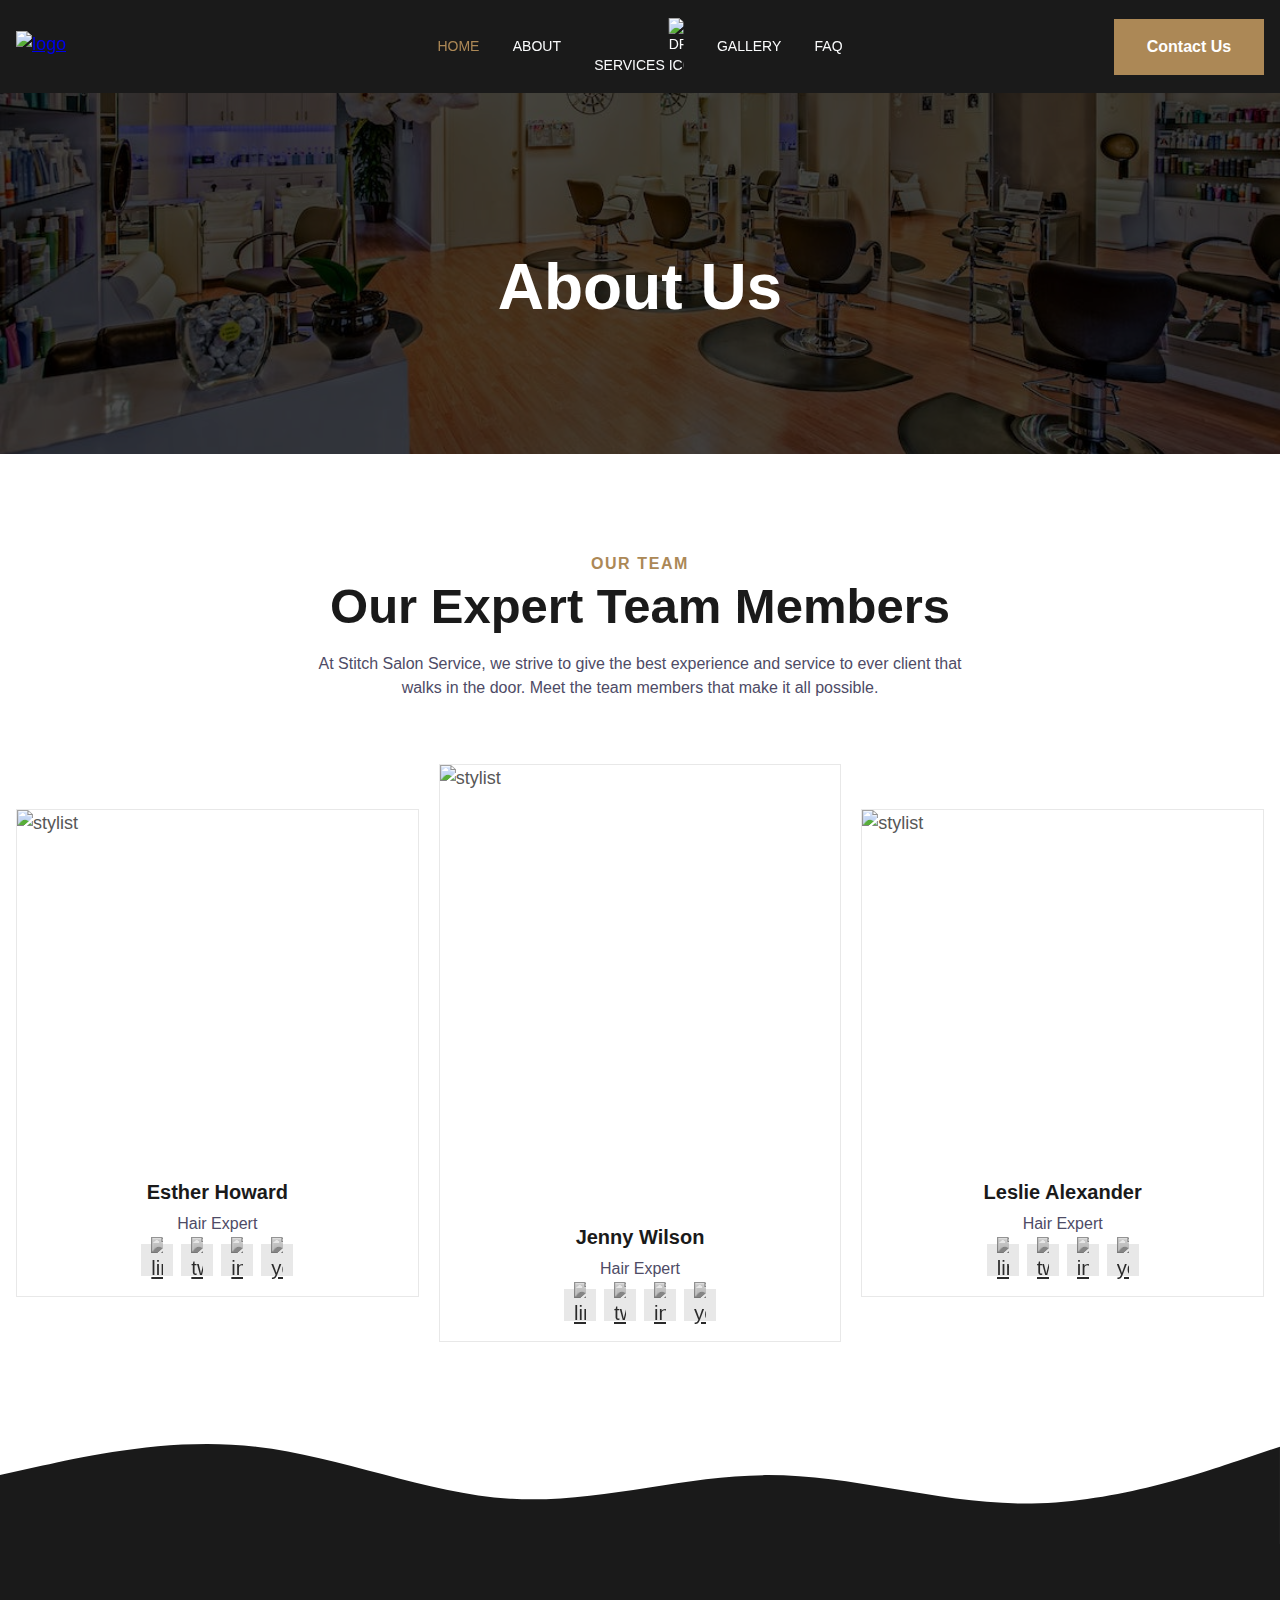
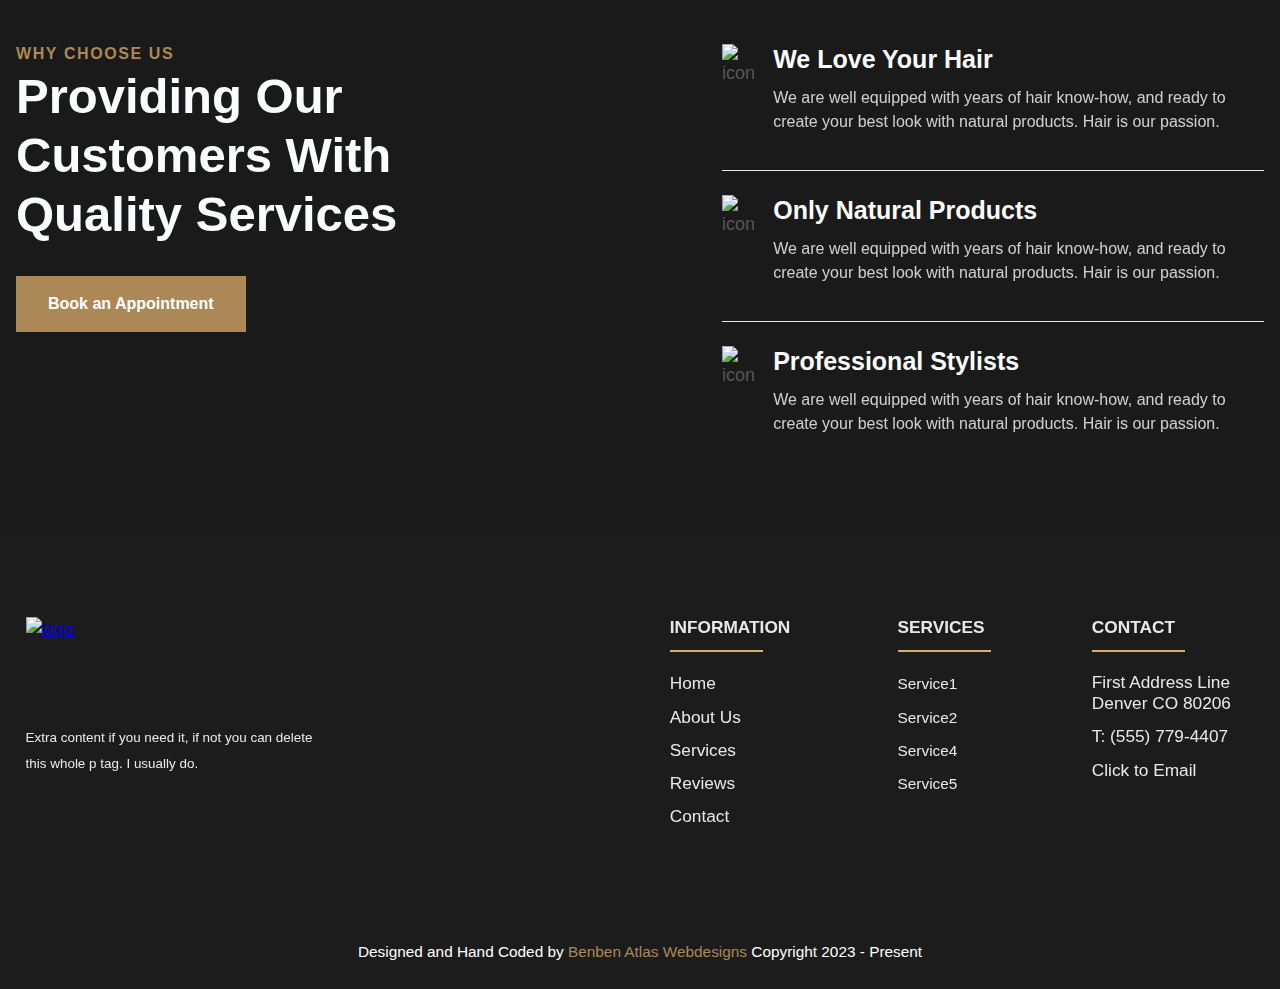
==== commit 6ae89e7b: "prep for deploy" ====
--- a/about.html
+++ b/about.html
@@ -295,7 +295,7 @@
     <footer id="footer">
         <div class="container">
             <div class="left-section">
-                <a class="logo" href="/index.html"><img loading="lazy" decoding="async" src="/images/logo-light.png" alt="logo" width="264" height="78"></a>
+                <a class="logo" href="/index.html"><img loading="lazy" decoding="async" src="https://csimg.nyc3.cdn.digitaloceanspaces.com/Icons/logo.svg" alt="logo" width="264" height="78"></a>
                 <p>
                     Extra content if you need it, if not you can delete this whole p tag. I usually do.
                 </p>
@@ -306,7 +306,7 @@
                         <li><h2>Information</h2></li>
                         <li><a href="/index.html">Home</a></li>
                         <li><a href="/about.html">About Us</a></li>
-                        <li><a href="/projects.html">Projects</a></li>
+                        <li><a href="/services.html">Services</a></li>
                         <li><a href="/testimonials.html">Reviews</a></li>
                         <li><a href="/contact.html">Contact</a></li>
                     </ul>
@@ -329,8 +329,8 @@
 
         <div class="credit">
             <span>Designed and Hand Coded by</span>
-            <a href="" target="_blank" rel="noopener">Your Company Name</a>
-            <span class="copyright"> Copyright 2021 - Present</span></div>
+            <a href="" target="_blank" rel="noopener">Benben Atlas Webdesigns</a>
+            <span class="copyright"> Copyright 2023 - Present</span></div>
     </footer>
 
     <script defer src="/nav.js"></script>
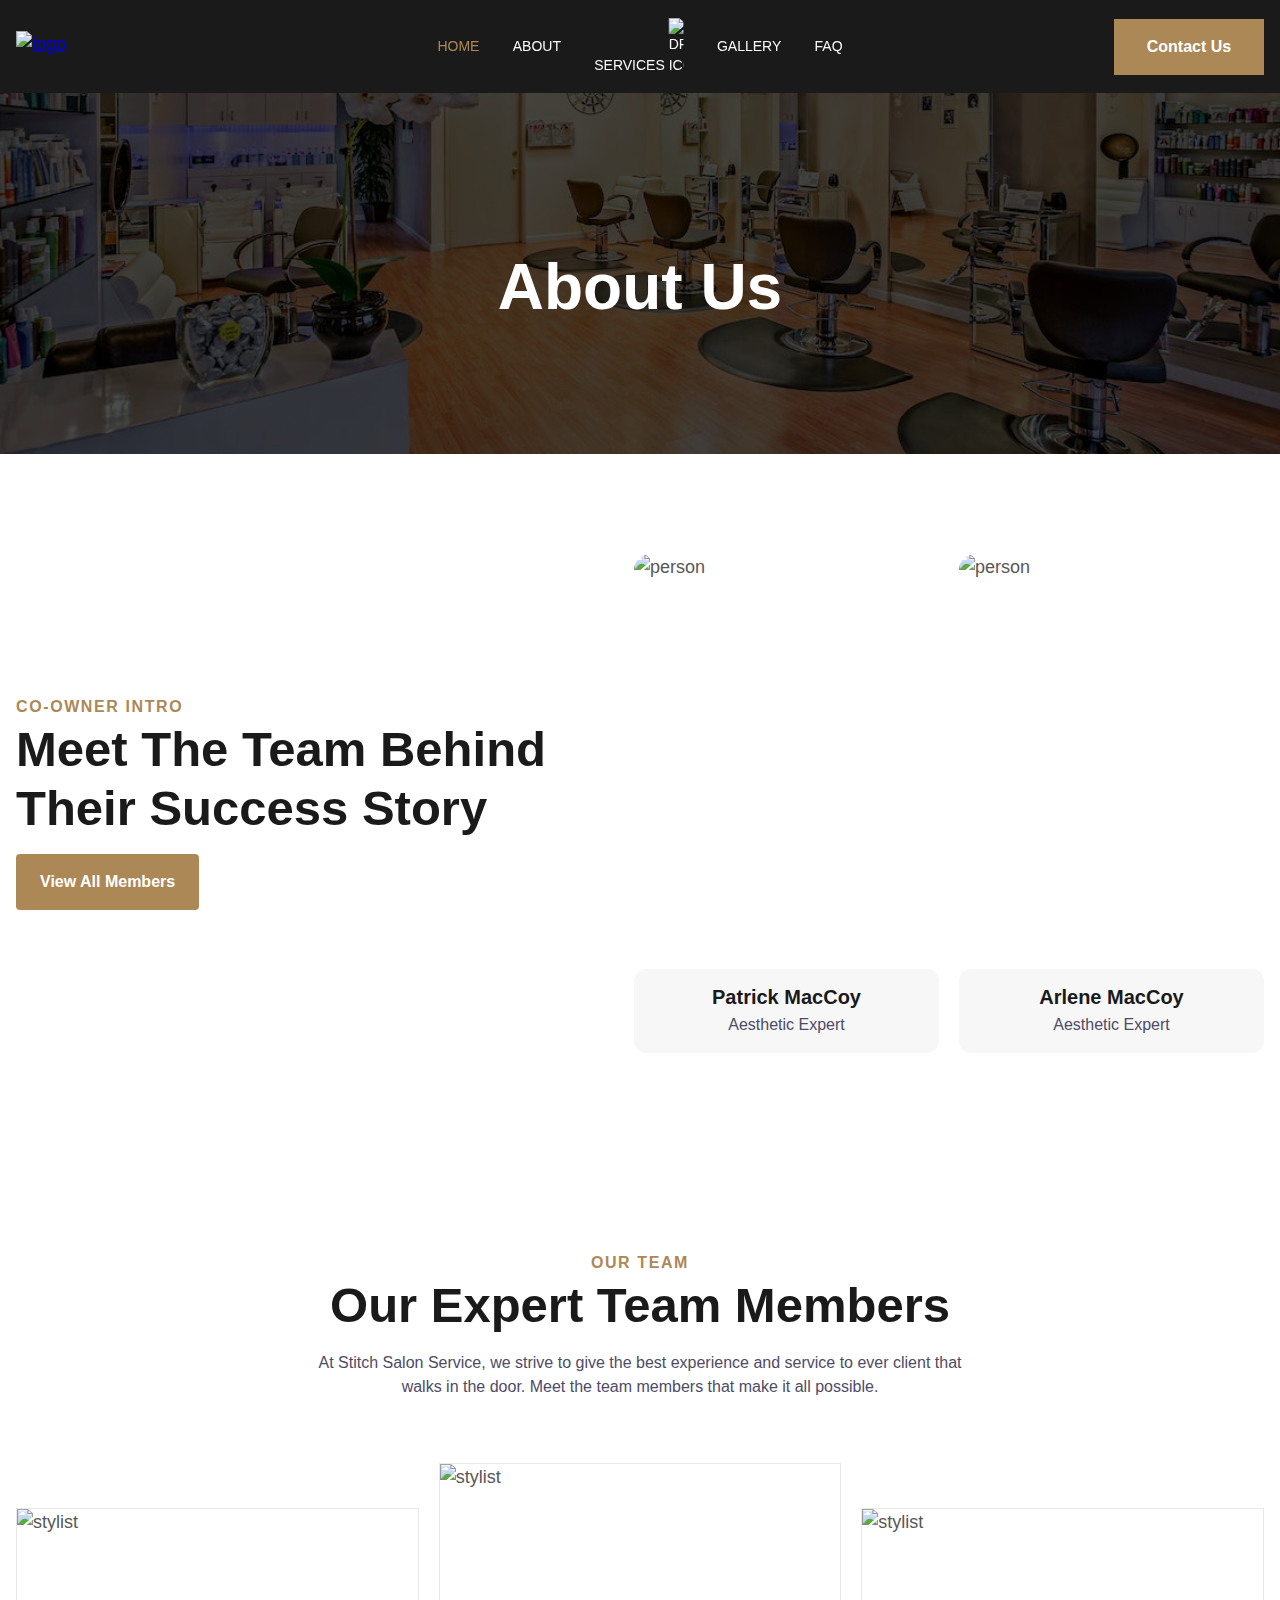
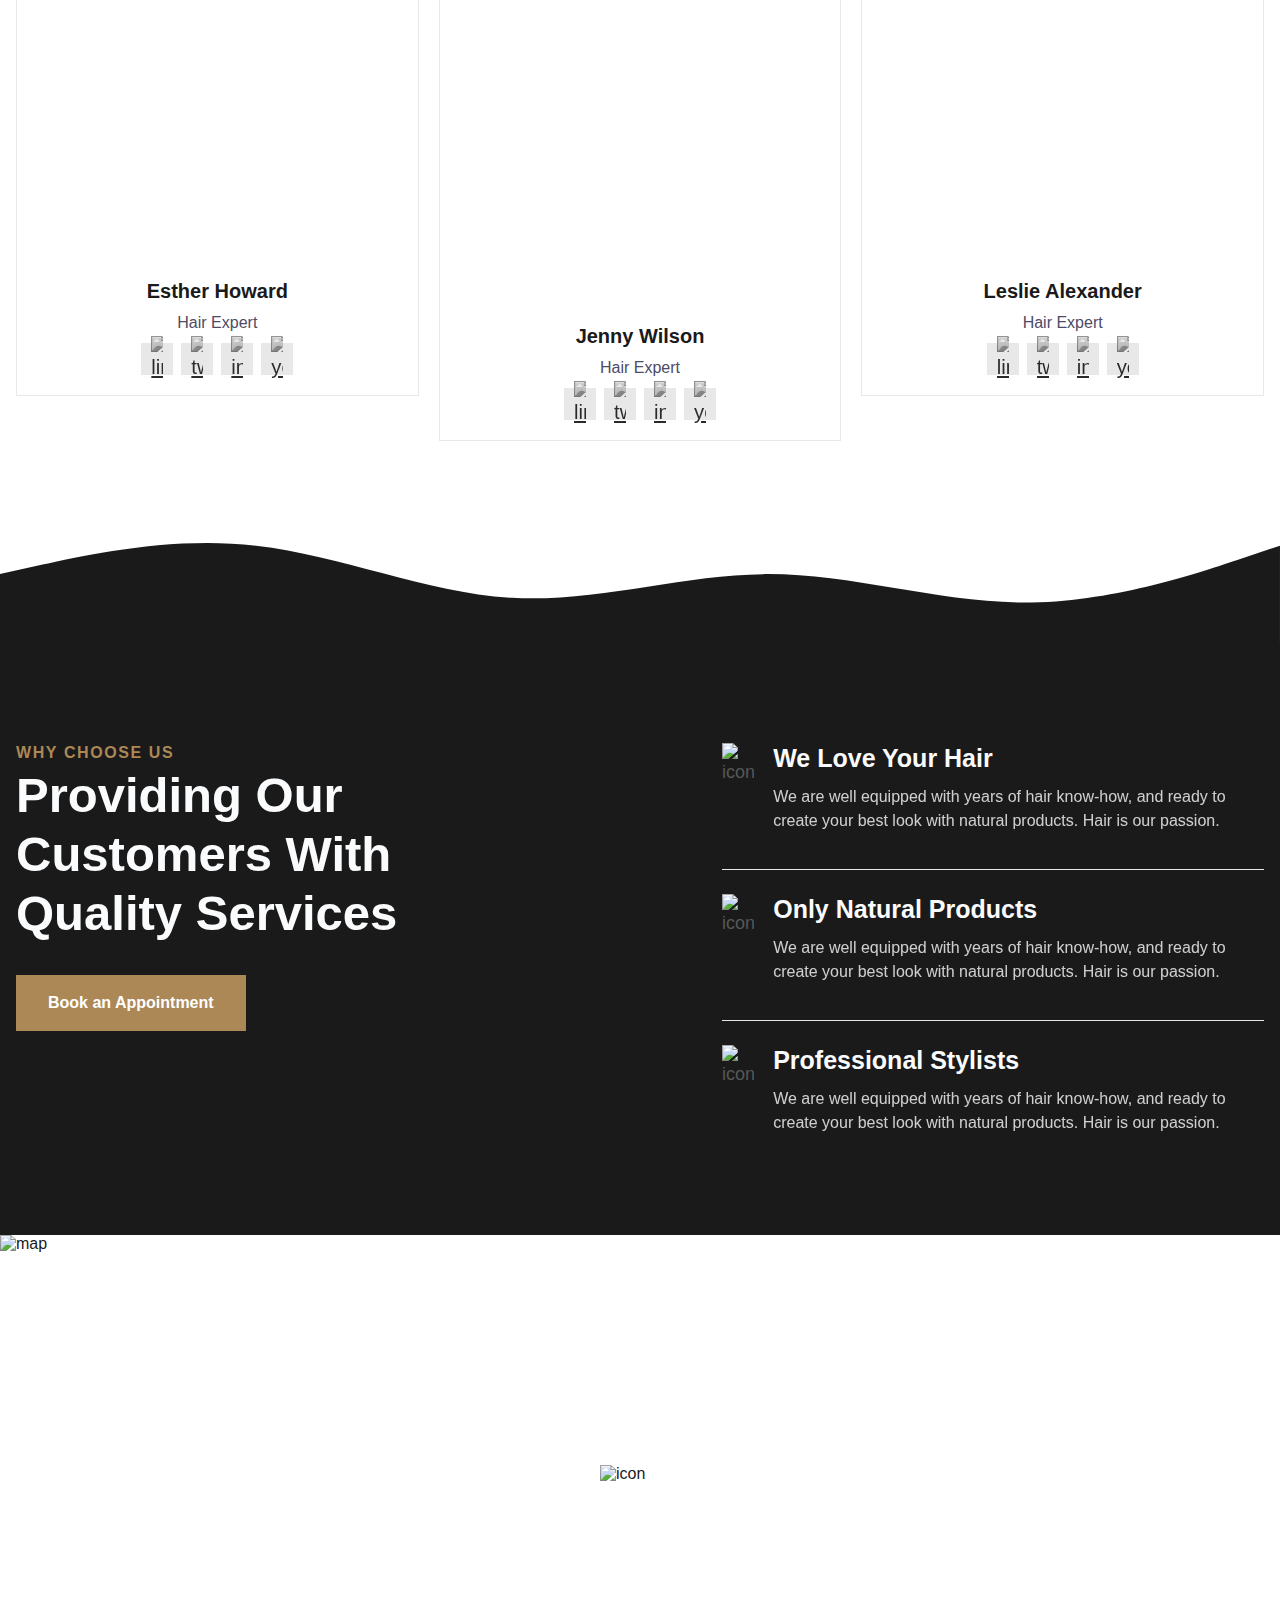
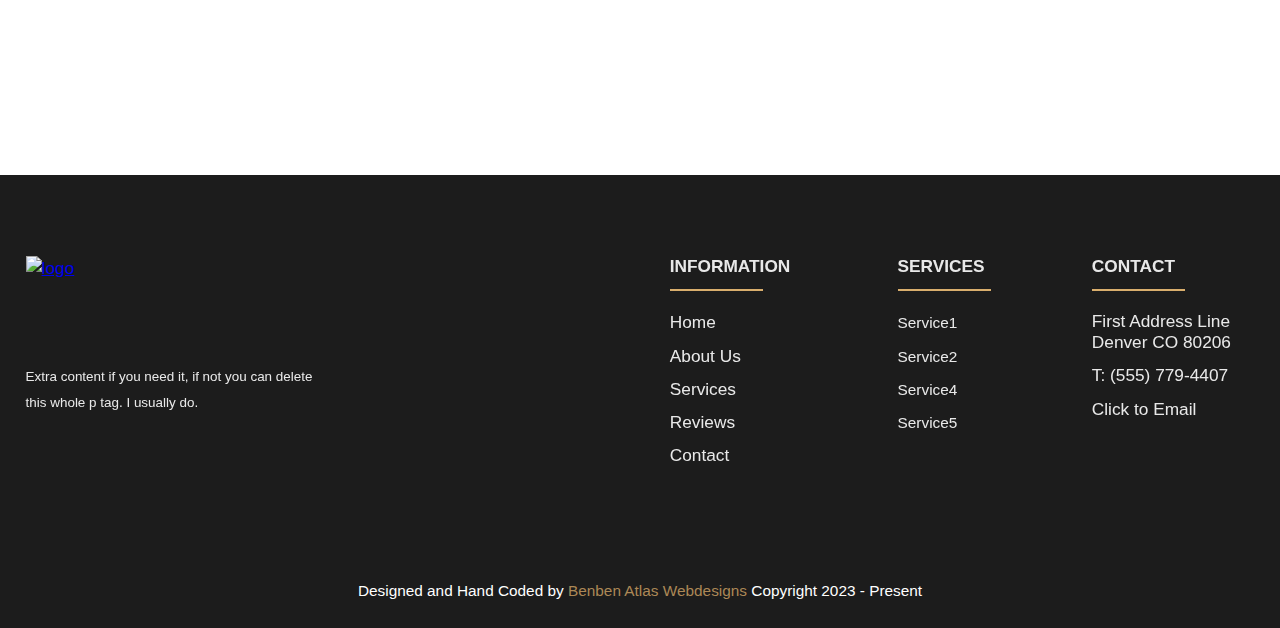
==== commit cde36d33: "fixing for first sales run" ====
--- a/about.html
+++ b/about.html
@@ -133,6 +133,52 @@
                 <img aria-hidden="true" decoding="async" src="/images/cabinets2.jpg" alt="cabinets" width="400" height="662">
             </picture>
         </section>
+
+        <!-- ============================================ -->
+<!--                Meet The Team                 -->
+<!-- ============================================ -->
+
+<section id="meet-team-860">
+    <div class="cs-container">
+        <div class="cs-content">
+            <div class="cs-flex">
+                <span class="cs-topper">Co-Owner Intro</span>
+                <h2 class="cs-title">Meet The Team Behind Their Success Story</h2>
+            </div>
+            <a href="" class="cs-button-solid">View All Members</a>
+        </div>
+        <ul class="cs-card-group">
+            <li class="cs-item">
+                <picture class="cs-picture">
+                    <!--Mobile Image-->
+                    <source media="(max-width: 600px)" srcset="https://csimg.nyc3.cdn.digitaloceanspaces.com/Images%2FPeople%2Fperson1.jpg">
+                    <!--Tablet and above Image-->
+                    <source media="(min-width: 601px)" srcset="https://csimg.nyc3.cdn.digitaloceanspaces.com/Images%2FPeople%2Fperson1.jpg">
+                    <img loading="lazy" decoding="async" src="https://csimg.nyc3.cdn.digitaloceanspaces.com/Images%2FPeople%2Fperson1.jpg" alt="person" width="305" height="407">
+                </picture>
+                <div class="cs-info">
+                    <span class="cs-name">Patrick MacCoy</span>
+                    <span class="cs-job">Aesthetic Expert</span>
+                </div>
+            </li>
+            <li class="cs-item">
+                <picture class="cs-picture">
+                    <!--Mobile Image-->
+                    <source media="(max-width: 600px)" srcset="https://csimg.nyc3.cdn.digitaloceanspaces.com/Images%2FPeople%2Fperson2.jpg">
+                    <!--Tablet and above Image-->
+                    <source media="(min-width: 601px)" srcset="https://csimg.nyc3.cdn.digitaloceanspaces.com/Images%2FPeople%2Fperson2.jpg">
+                    <img loading="lazy" decoding="async" src="https://csimg.nyc3.cdn.digitaloceanspaces.com/Images%2FPeople%2Fperson2.jpg" alt="person" width="305" height="407">
+                </picture>
+                <div class="cs-info">
+                    <span class="cs-name">Arlene MacCoy</span>
+                    <span class="cs-job">Aesthetic Expert</span>
+                </div>
+            </li>
+        </ul>
+    </div>
+</section>
+                                
+
 <!-- ============================================ -->
 <!--                Meet The Team                 -->
 <!-- ============================================ -->
@@ -287,6 +333,23 @@
         <img loading="lazy" decoding="async" src="https://csimg.nyc3.cdn.digitaloceanspaces.com/Images/People/hands.png" alt="hands holding accessories" width="956" height="226">
     </picture>
 </section>
+
+<!-- ============================================ -->
+<!--                    Map                       -->
+<!-- ============================================ -->
+
+<section id="map-720">
+    <!--Download the pin icon, in Figma create a 1920x600 rectangle and make its background a screenshot of the Google Maps location of your clients business location, make sure their actual location is at the center. Doesn't have to be EXACT. Then add the pin in Figma and absolutely position it where its location is in the map.  Highlight everything and hit CTRL G to group it, then export that section as a png.  Now you have your map graphic made for your client. Make an 800X1000 center crop of the image to load on mobile. Then remove this img tag for the icon. -->
+    <img class="cs-icon" src="https://csimg.nyc3.cdn.digitaloceanspaces.com/Icons%2Fred-pin.svg" alt="icon" decoding="async" width="80" height="80" aria-hidden="true">
+    <picture class="cs-background">
+        <!--Mobile Image-->
+        <source media="(max-width: 600px)" srcset="https://csimg.nyc3.cdn.digitaloceanspaces.com/Images%2FMISC%2Fmap.png">
+        <!--Tablet and above Image-->
+        <source media="(min-width: 601px)" srcset="https://csimg.nyc3.cdn.digitaloceanspaces.com/Images%2FMISC%2Fmap.png">
+        <img loading="lazy" decoding="async" src="https://csimg.nyc3.cdn.digitaloceanspaces.com/Images%2FMISC%2Fmap.png" alt="map" width="1280" height="600">
+    </picture>
+</section>
+                                
                                 
     <!-- ============================================ -->
     <!--                   Footer                     -->
--- a/css/newabout.css
+++ b/css/newabout.css
@@ -212,4 +212,305 @@
 #wavey{
     margin-bottom: -20px;
     margin-top: -13%;
-}+}
+
+/*-- -------------------------- -->
+<---       Meet The Team        -->
+<--- -------------------------- -*/
+
+/* Mobile - 360px */
+@media only screen and (min-width: 0rem) {
+  :root {
+    /* remove this whole :root and put in your global css file that's shared on all pages, then just remove this section from all other Stitches you add later, only need this once in your global stylesheet */
+    --primary: #CE410D;
+    --primaryLight: #dd7a56;
+    --secondary: #FFBA43;
+    --secondaryLight: #FFBA43;
+    --headerColor: #1a1a1a;
+    --bodyTextColor: #4E4B66;
+    --bodyTextColorWhite: #FAFBFC;
+    /* 13px - 16px */
+    --topperFontSize: clamp(0.8125rem, 1.6vw, 1rem);
+    /* 31px - 49px */
+    --headerFontSize: clamp(1.9375rem, 3.9vw, 3.0625rem);
+    --bodyFontSize: 1rem;
+    /* 60px - 100px top and bottom */
+    --sectionPadding: clamp(3.75rem, 7.82vw, 6.25rem) 1rem;
+  }
+  #meet-team-860 {
+    /* remove the font family so the Stitch inherits the fonts from your global stylesheet */
+    font-family: 'Roboto', 'Arial', sans-serif;
+    padding: var(--sectionPadding);
+    overflow: hidden;
+  }
+  #meet-team-860 .cs-container {
+    width: 100%;
+    /* changes to 1280px at desktop */
+    max-width: 34.375rem;
+    margin: auto;
+    display: flex;
+    flex-direction: column;
+    align-items: center;
+    /* 48px - 64px */
+    gap: clamp(3rem, 6vw, 4rem);
+  }
+  #meet-team-860 .cs-content {
+    /* set text align to left if content needs to be left aligned */
+    text-align: center;
+    width: 100%;
+    max-width: 33.875rem;
+    display: flex;
+    flex-direction: column;
+    /* centers content horizontally, set to flex-start to left align */
+    align-items: center;
+  }
+  #meet-team-860 .cs-topper {
+    font-size: var(--topperFontSize);
+    line-height: 1.2em;
+    text-transform: uppercase;
+    text-align: inherit;
+    letter-spacing: .1em;
+    font-weight: 700;
+    color: var(--primary);
+    margin-bottom: 0.25rem;
+    display: block;
+  }
+  #meet-team-860 .cs-title {
+    font-size: var(--headerFontSize);
+    font-weight: 900;
+    line-height: 1.2em;
+    text-align: inherit;
+    max-width: 43.75rem;
+    margin: 0 0 1rem 0;
+    color: var(--headerColor);
+    position: relative;
+  }
+  #meet-team-860 .cs-title {
+    /* Override.  cs-topper cs-title and first cs-text should be removed and put into your global css sheet so it can control every instance of them on your site and is consistent. This selector is a section specific override that stays inside this stitch */
+    max-width: 20ch;
+  }
+  #meet-team-860 .cs-button-solid {
+    font-size: 1rem;
+    /* 46px - 56px */
+    line-height: clamp(2.875rem, 5.5vw, 3.5rem);
+    text-decoration: none;
+    font-weight: 700;
+    text-align: center;
+    margin: 0;
+    color: #fff;
+    min-width: 9.375rem;
+    padding: 0 1.5rem;
+    background-color: var(--primary);
+    border-radius: 0.25rem;
+    display: inline-block;
+    position: relative;
+    z-index: 1;
+    /* prevents padding from adding to the width */
+    box-sizing: border-box;
+  }
+  #meet-team-860 .cs-button-solid:before {
+    content: '';
+    position: absolute;
+    height: 100%;
+    width: 0%;
+    background: #000;
+    opacity: 1;
+    top: 0;
+    left: 0;
+    z-index: -1;
+    border-radius: 0.25rem;
+    transition: width .3s;
+  }
+  #meet-team-860 .cs-button-solid:hover:before {
+    width: 100%;
+  }
+  #meet-team-860 .cs-button-solid {
+    /* prevents flexbox from squishing it */
+    flex: none;
+  }
+  #meet-team-860 .cs-card-group {
+    width: 100%;
+    max-width: 39.375rem;
+    margin: 0;
+    padding: 0;
+    display: flex;
+    flex-direction: column;
+    justify-content: center;
+    /* 16px - 20px */
+    gap: clamp(1rem, 2.3vw, 1.25rem);
+    position: relative;
+  }
+  #meet-team-860 .cs-item {
+    list-style: none;
+    width: 100%;
+    display: flex;
+    flex-direction: column;
+    justify-content: flex-end;
+    align-items: center;
+    position: relative;
+  }
+  #meet-team-860 .cs-item:hover .cs-picture:before,
+  #meet-team-860 .cs-item:hover .cs-picture:after {
+    opacity: 1;
+  }
+  #meet-team-860 .cs-item:hover .cs-picture img {
+    transform: scale(1.1);
+  }
+  #meet-team-860 .cs-item:hover .cs-info {
+    background-color: var(--primary);
+  }
+  #meet-team-860 .cs-item:hover .cs-name,
+  #meet-team-860 .cs-item:hover .cs-job {
+    color: var(--bodyTextColorWhite);
+  }
+  #meet-team-860 .cs-picture {
+    width: 100%;
+    height: auto;
+    margin: 0 0 0.5rem 0;
+    /* removed at tablet */
+    aspect-ratio: 328/407;
+    border-radius: 1rem;
+    /* clips the img corners */
+    /* clips img tag from overflowing it on hover */
+    overflow: hidden;
+    display: block;
+    position: relative;
+    z-index: 1;
+  }
+  #meet-team-860 .cs-picture img {
+    width: 100%;
+    height: 100%;
+    object-fit: cover;
+    /* makes sure the top of the image is at the top of the parent, heads won't get cut off this way */
+    object-position: top;
+    position: absolute;
+    top: 0;
+    left: 0;
+    z-index: -1;
+    transition: transform .7s;
+  }
+  #meet-team-860 .cs-info {
+    width: 100%;
+    padding: 1rem;
+    /* prevents padding from affecting height and width */
+    box-sizing: border-box;
+    background-color: #F7F7F7;
+    border-radius: 0.75rem;
+    display: flex;
+    flex-direction: column;
+    align-items: center;
+    transition: background-color 0.3s;
+  }
+  #meet-team-860 .cs-name {
+    font-size: 1.25rem;
+    line-height: 1.2em;
+    font-weight: 700;
+    margin: 0 0 0.25rem 0;
+    color: var(--headerColor);
+    display: block;
+    transition: color .3s;
+  }
+  #meet-team-860 .cs-job {
+    /* 14px - 16px */
+    font-size: clamp(0.875rem, 1.5vw, 1rem);
+    line-height: 1.5em;
+    margin-right: 0;
+    color: var(--bodyTextColor);
+    display: block;
+    transition: color .3s;
+  }
+}
+/* Tablet - 600px */
+@media only screen and (min-width: 37.5rem) {
+  #meet-team-860 .cs-card-group {
+    flex-direction: row;
+    flex-wrap: wrap;
+    align-items: stretch;
+  }
+  #meet-team-860 .cs-item {
+    width: 100%;
+  }
+  #meet-team-860 .cs-picture {
+    height: 25.4375rem;
+    /* remove the aspect ratio so the height can be squished */
+    aspect-ratio: initial;
+  }
+}
+/* Small Desktop - 1024px */
+@media only screen and (min-width: 56.25rem) {
+  #meet-team-860 .cs-container {
+    max-width: 80rem;
+    flex-direction: row;
+    justify-content: space-between;
+  }
+  #meet-team-860 .cs-content {
+    text-align: left;
+    width: 55%;
+    flex-direction: column;
+    align-items: flex-start;
+  }
+  #meet-team-860 .cs-card-group {
+    justify-content: center;
+    flex-wrap: nowrap;
+  }
+  #meet-team-860 .cs-item {
+    width: 100%;
+  }
+}
+                                
+
+/*-- -------------------------- -->
+<---            Map             -->
+<--- -------------------------- -*/
+
+/* Mobile - 360px */
+@media only screen and (min-width: 0rem) {
+  :root {
+    /* remove this whole :root and put in your global css file that's shared on all pages, then just remove this section from all other Stitches you add later, only need this once in your global stylesheet */
+    --primary: #001F3F;
+    --primaryLight: #001F3F;
+    --secondary: #FFBA43;
+    --secondaryLight: #FFBA43;
+    --headerColor: #1a1a1a;
+    --bodyTextColor: #4E4B66;
+    --bodyTextColorWhite: #FAFBFC;
+    /* 13px - 16px */
+    --topperFontSize: clamp(0.8125rem, 1.6vw, 1rem);
+    /* 31px - 49px */
+    --headerFontSize: clamp(1.9375rem, 3.9vw, 3.0625rem);
+    --bodyFontSize: 1rem;
+    /* 60px - 100px top and bottom */
+    --sectionPadding: clamp(3.75em, 7.82vw, 6.25em) 1rem;
+  }
+  #map-720 {
+    /* remove the font family so the Stitch inherits the fonts from your global stylesheet */
+    font-family: 'Roboto', 'Arial', sans-serif;
+    min-height: 33.75rem;
+    padding: var(--sectionPadding);
+    /* prevents padding from affecting height and width */
+    box-sizing: border-box;
+    display: flex;
+    justify-content: center;
+    align-items: center;
+    position: relative;
+  }
+  #map-720 .cs-background {
+    width: 100%;
+    height: 100%;
+    display: block;
+    position: absolute;
+    top: 0;
+    left: 0;
+    z-index: -1;
+  }
+  #map-720 .cs-background img {
+    position: absolute;
+    top: 0;
+    left: 0;
+    height: 100%;
+    width: 100%;
+    /* Makes img tag act as a background image */
+    object-fit: cover;
+  }
+}
+                                